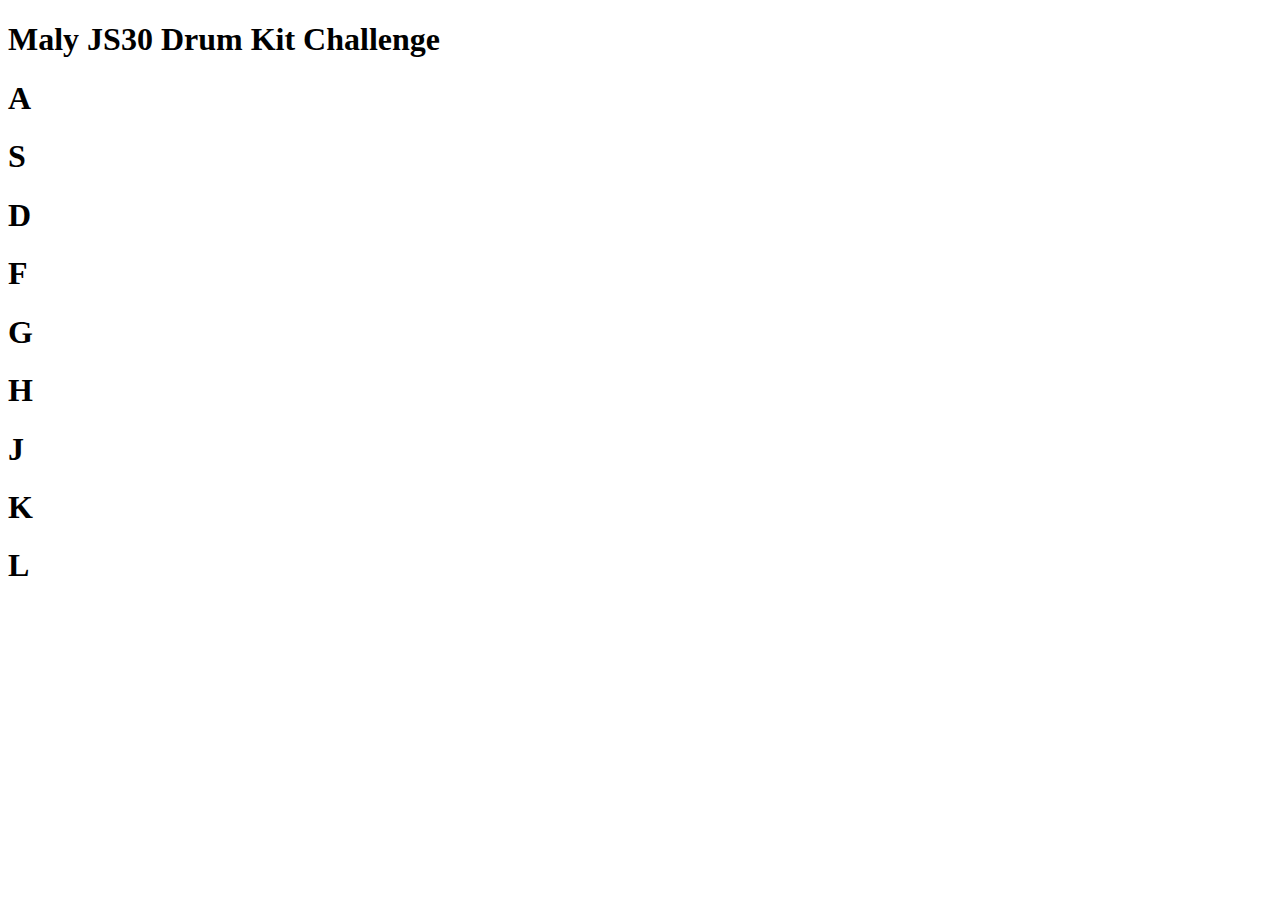
==== JS30-Drum-Kit/index.html @ 4ded6345 "added first project" ====
<!doctype html>
<html lang="en">
    <head>
        <meta charset="utf-8">
        <meta name="viewport" content="width=device-width, initial-scale=1">
        <!-- BootStrap v5.2 CSS -->
        <link href="https://cdn.jsdelivr.net/npm/bootstrap@5.2.0/dist/css/bootstrap.min.css" rel="stylesheet" integrity="sha384-gH2yIJqKdNHPEq0n4Mqa/HGKIhSkIHeL5AyhkYV8i59U5AR6csBvApHHNl/vI1Bx" crossorigin="anonymous">
        <!-- My CSS -->
        <link rel="stylesheet" href="./css/style.css" type="text/css" />
        <title>JavaScript30 DrumKit Challenge</title>
    </head>

    <body>
        <h1>Maly JS30 Drum Kit Challenge</h1>

        <div class="container mt-5">
            <div class="row gap-3 text-center">
                <div class=" col-md-3 border border-4 border-dark">
                    <h1>A</h1>
                </div>
                <div class=" col-md-3 border border-4 border-dark">
                    <h1>S</h1>
                </div>
                <div class=" col-md-3 border border-4 border-dark">
                    <h1>D</h1>
                </div>
            </div>
        </div>

        <div class="container mt-5">
            <div class="row gap-3 text-center">
                <div class=" col-md-3 border border-4 border-dark">
                    <h1>F</h1>
                </div>
                <div class=" col-md-3 border border-4 border-dark">
                    <h1>G</h1>
                </div>
                <div class=" col-md-3 border border-4 border-dark">
                    <h1>H</h1>
                </div>
            </div>
        </div>

        <div class="container mt-5">
            <div class="row gap-3 text-center">
                <div class=" col-md-3 border border-4 border-dark">
                    <h1>J</h1>
                </div>
                <div class=" col-md-3 border border-4 border-dark">
                    <h1>K</h1>
                </div>
                <div class=" col-md-3 border border-4 border-dark">
                    <h1>L</h1>
                </div>
            </div>
        </div>




        <!-- Bootstrap JavaScript -->
        <script src="https://cdn.jsdelivr.net/npm/bootstrap@5.2.0/dist/js/bootstrap.bundle.min.js" integrity="sha384-A3rJD856KowSb7dwlZdYEkO39Gagi7vIsF0jrRAoQmDKKtQBHUuLZ9AsSv4jD4Xa" crossorigin="anonymous"></script>
        <!-- My JavaScript -->
        <script src="./js/script.js"></script>
    </body>
</html>
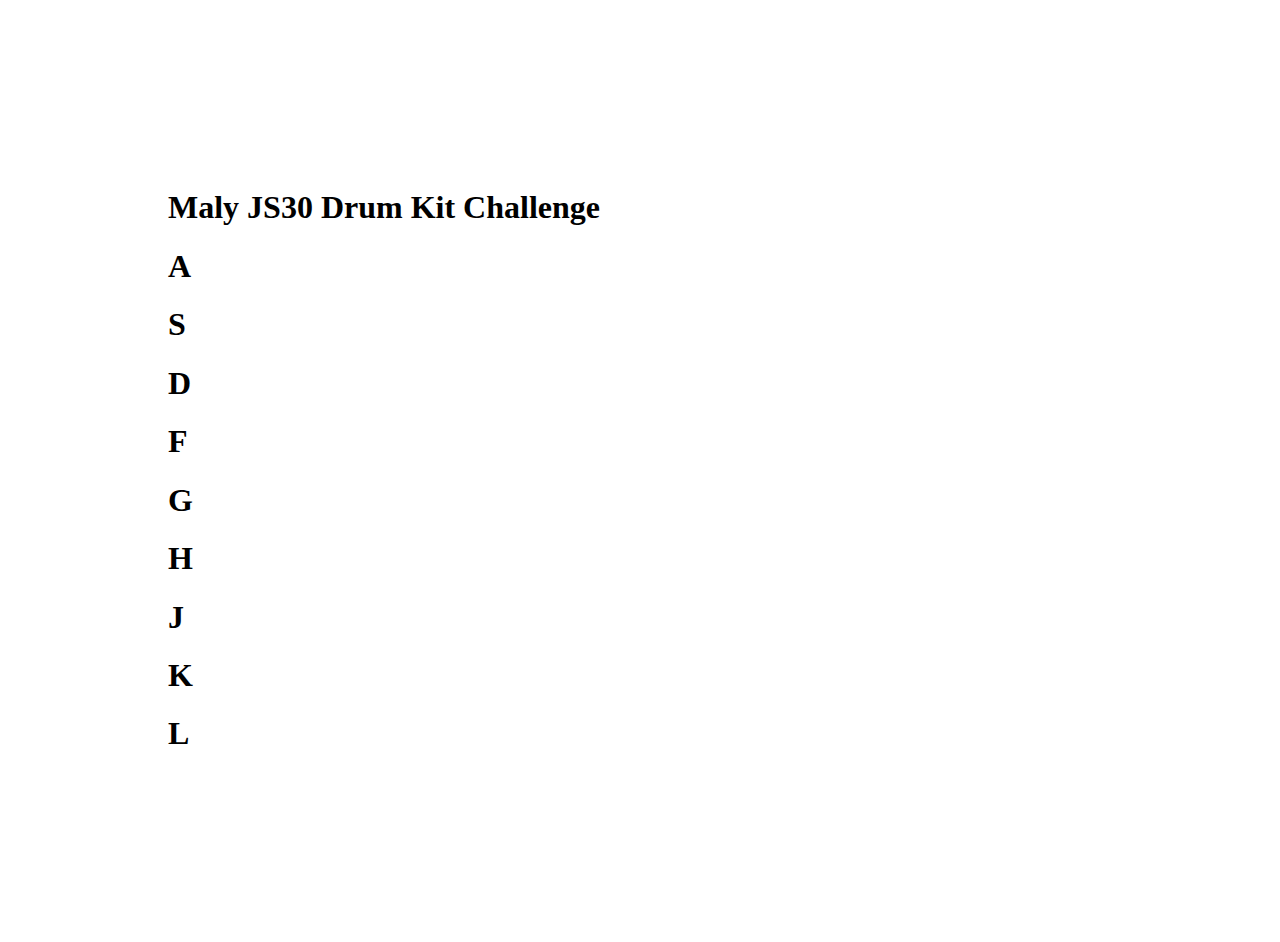
==== commit 689b0afd: "rearranging the drum pads" ====
--- a/JS30-Drum-Kit/index.html
+++ b/JS30-Drum-Kit/index.html
@@ -6,61 +6,60 @@
         <!-- BootStrap v5.2 CSS -->
         <link href="https://cdn.jsdelivr.net/npm/bootstrap@5.2.0/dist/css/bootstrap.min.css" rel="stylesheet" integrity="sha384-gH2yIJqKdNHPEq0n4Mqa/HGKIhSkIHeL5AyhkYV8i59U5AR6csBvApHHNl/vI1Bx" crossorigin="anonymous">
         <!-- My CSS -->
-        <link rel="stylesheet" href="./css/style.css" type="text/css" />
+        <link rel="stylesheet" href="./style.css" type="text/css" />
         <title>JavaScript30 DrumKit Challenge</title>
     </head>
 
-    <body>
-        <h1>Maly JS30 Drum Kit Challenge</h1>
+    <body class="bodyFormat">
+        <div class="text-center">
+            <h1>Maly JS30 Drum Kit Challenge</h1>
+        </div>
 
         <div class="container mt-5">
-            <div class="row gap-3 text-center">
-                <div class=" col-md-3 border border-4 border-dark">
+            <div class="row text-center">
+                <div class=" col-md-4 border border-2 border-dark bg-danger">
                     <h1>A</h1>
                 </div>
-                <div class=" col-md-3 border border-4 border-dark">
+                <div class=" col-md-4 border border-2 border-dark bg-danger">
                     <h1>S</h1>
                 </div>
-                <div class=" col-md-3 border border-4 border-dark">
+                <div class=" col-md-4 border border-2 border-dark bg-danger">
                     <h1>D</h1>
                 </div>
             </div>
         </div>
 
         <div class="container mt-5">
-            <div class="row gap-3 text-center">
-                <div class=" col-md-3 border border-4 border-dark">
+            <div class="row text-center">
+                <div class=" col-md-4 border border-2 border-dark bg-danger">
                     <h1>F</h1>
                 </div>
-                <div class=" col-md-3 border border-4 border-dark">
+                <div class=" col-md-4 border border-2 border-dark bg-danger">
                     <h1>G</h1>
                 </div>
-                <div class=" col-md-3 border border-4 border-dark">
+                <div class=" col-md-4 border border-2 border-dark bg-danger">
                     <h1>H</h1>
                 </div>
             </div>
         </div>
 
         <div class="container mt-5">
-            <div class="row gap-3 text-center">
-                <div class=" col-md-3 border border-4 border-dark">
+            <div class="row text-center">
+                <div class=" col-md-4 border border-2 border-dark bg-danger">
                     <h1>J</h1>
                 </div>
-                <div class=" col-md-3 border border-4 border-dark">
+                <div class=" col-md-4 border border-2 border-dark bg-danger">
                     <h1>K</h1>
                 </div>
-                <div class=" col-md-3 border border-4 border-dark">
+                <div class=" col-md-4 border border-2 border-dark bg-danger">
                     <h1>L</h1>
                 </div>
             </div>
         </div>
 
-
-
-
         <!-- Bootstrap JavaScript -->
         <script src="https://cdn.jsdelivr.net/npm/bootstrap@5.2.0/dist/js/bootstrap.bundle.min.js" integrity="sha384-A3rJD856KowSb7dwlZdYEkO39Gagi7vIsF0jrRAoQmDKKtQBHUuLZ9AsSv4jD4Xa" crossorigin="anonymous"></script>
         <!-- My JavaScript -->
-        <script src="./js/script.js"></script>
+        <script src="./script.js"></script>
     </body>
 </html>--- a/JS30-Drum-Kit/style.css
+++ b/JS30-Drum-Kit/style.css
@@ -0,0 +1,3 @@
+.bodyFormat {
+    padding: 10rem;
+}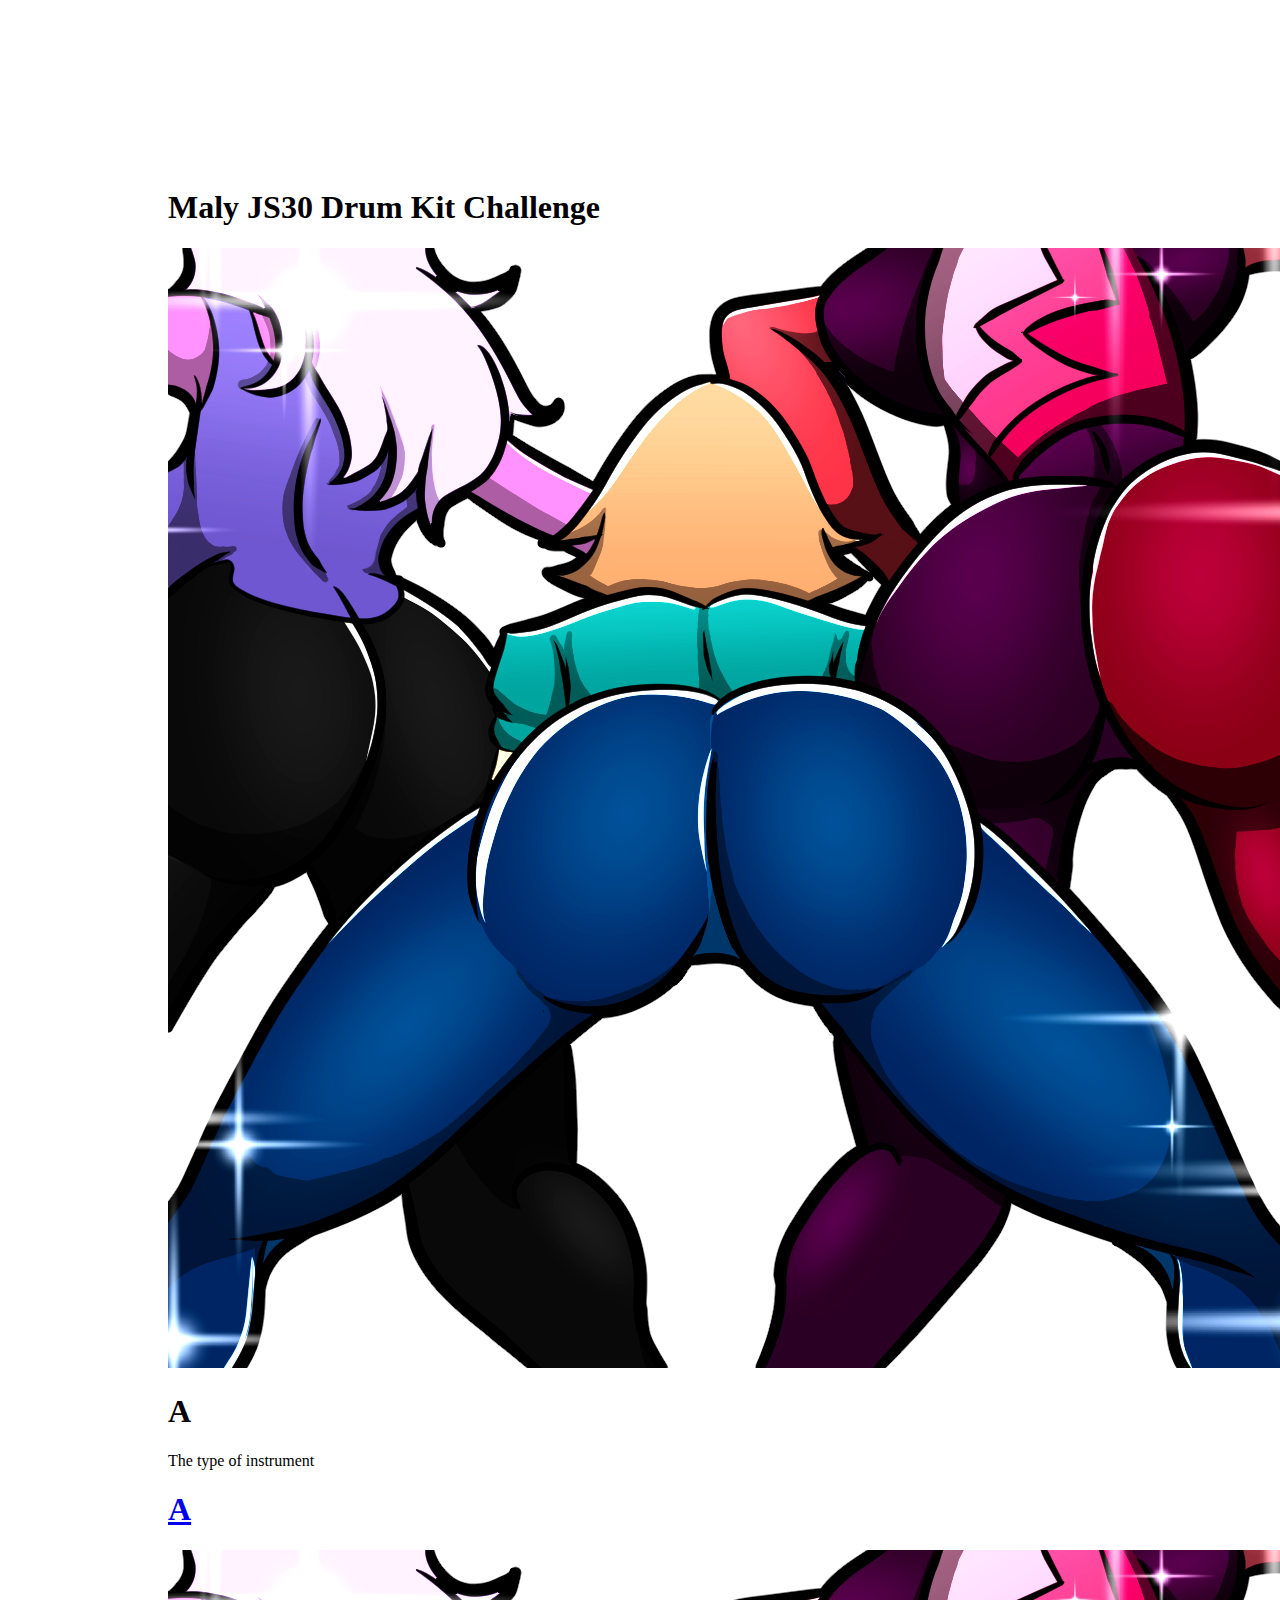
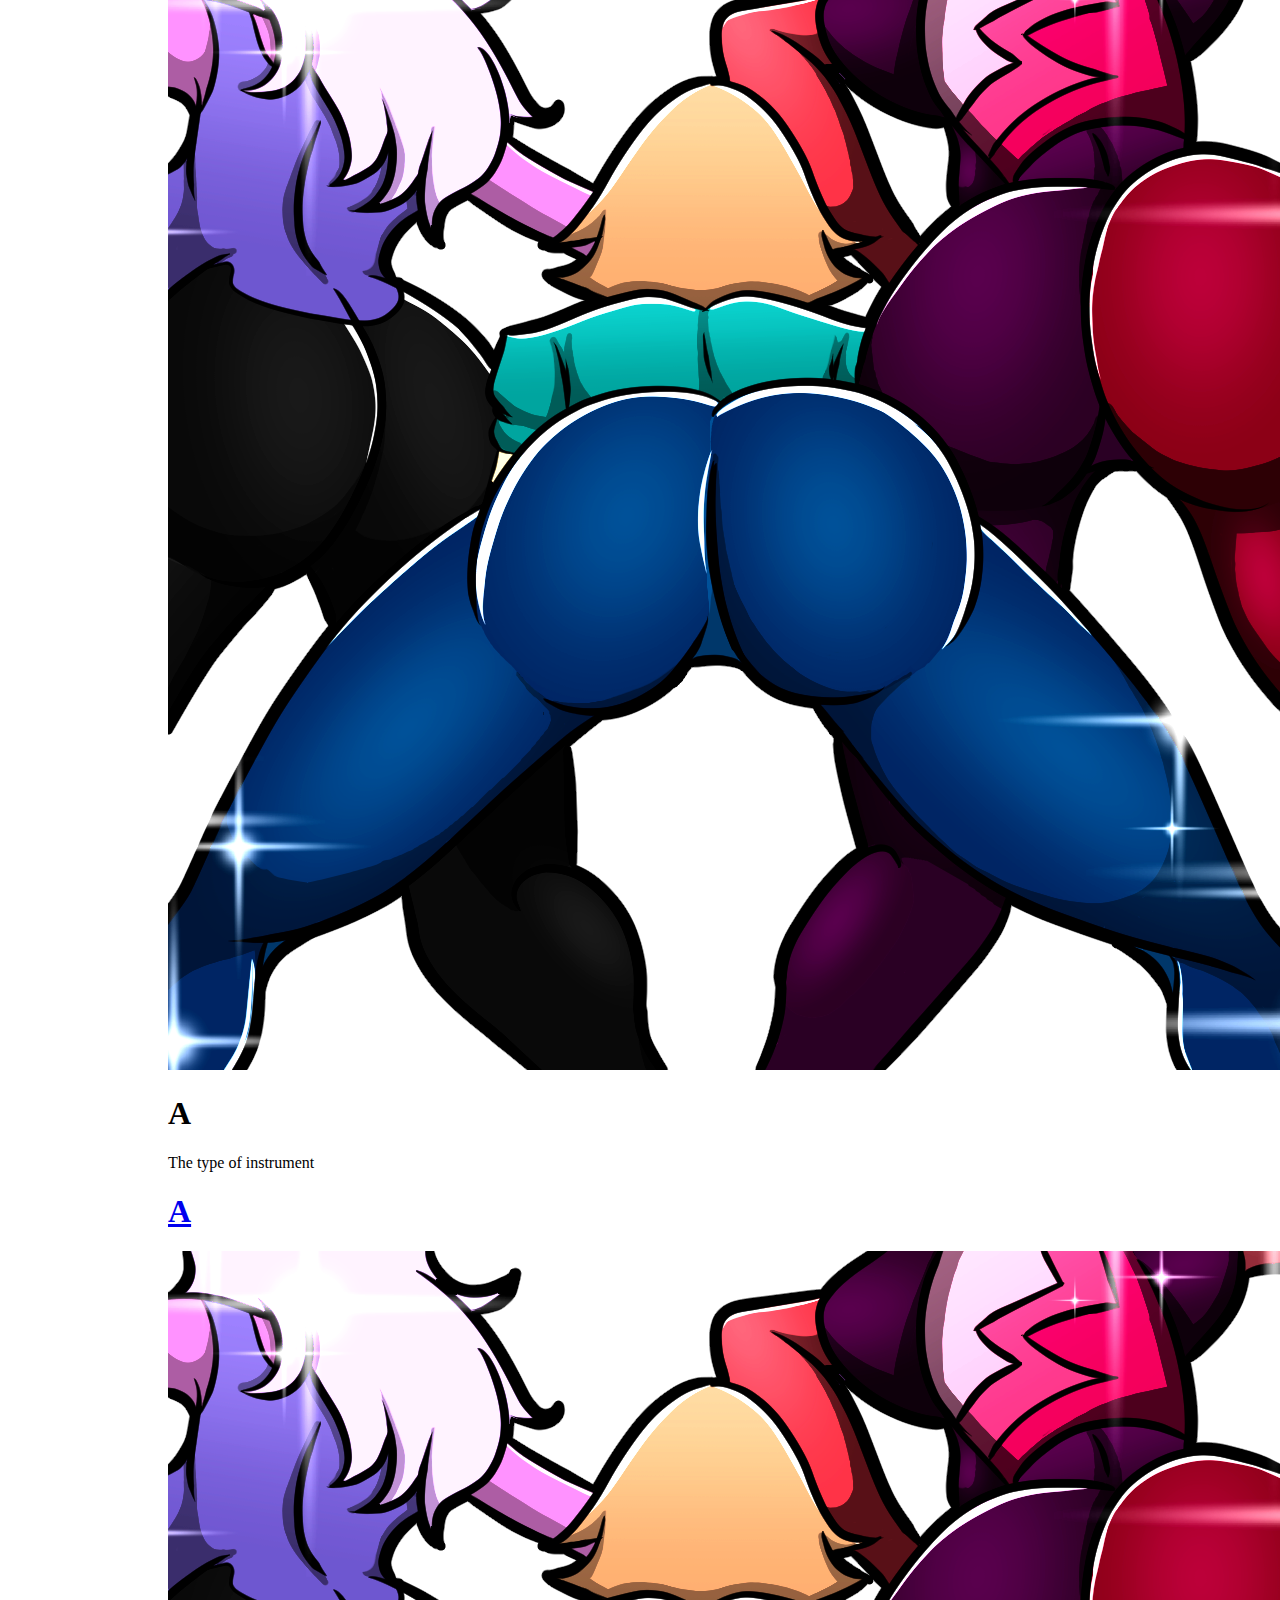
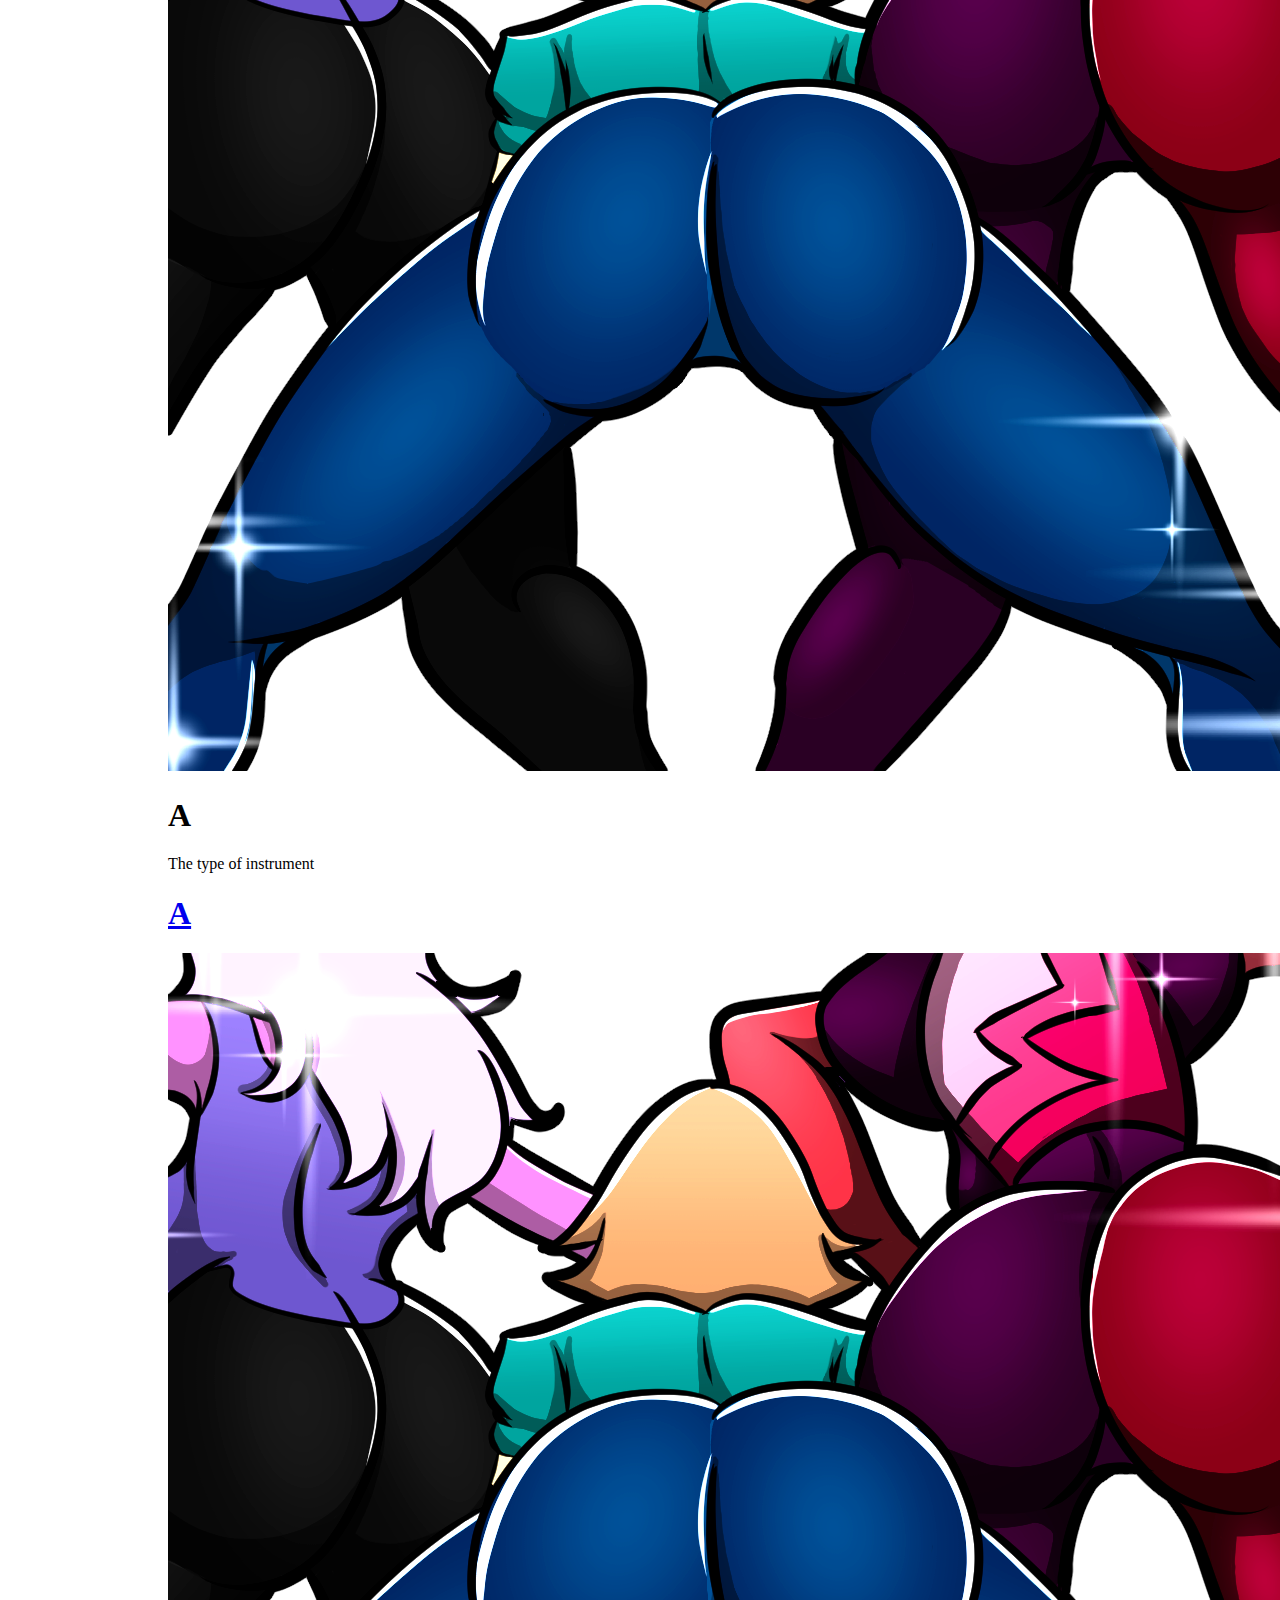
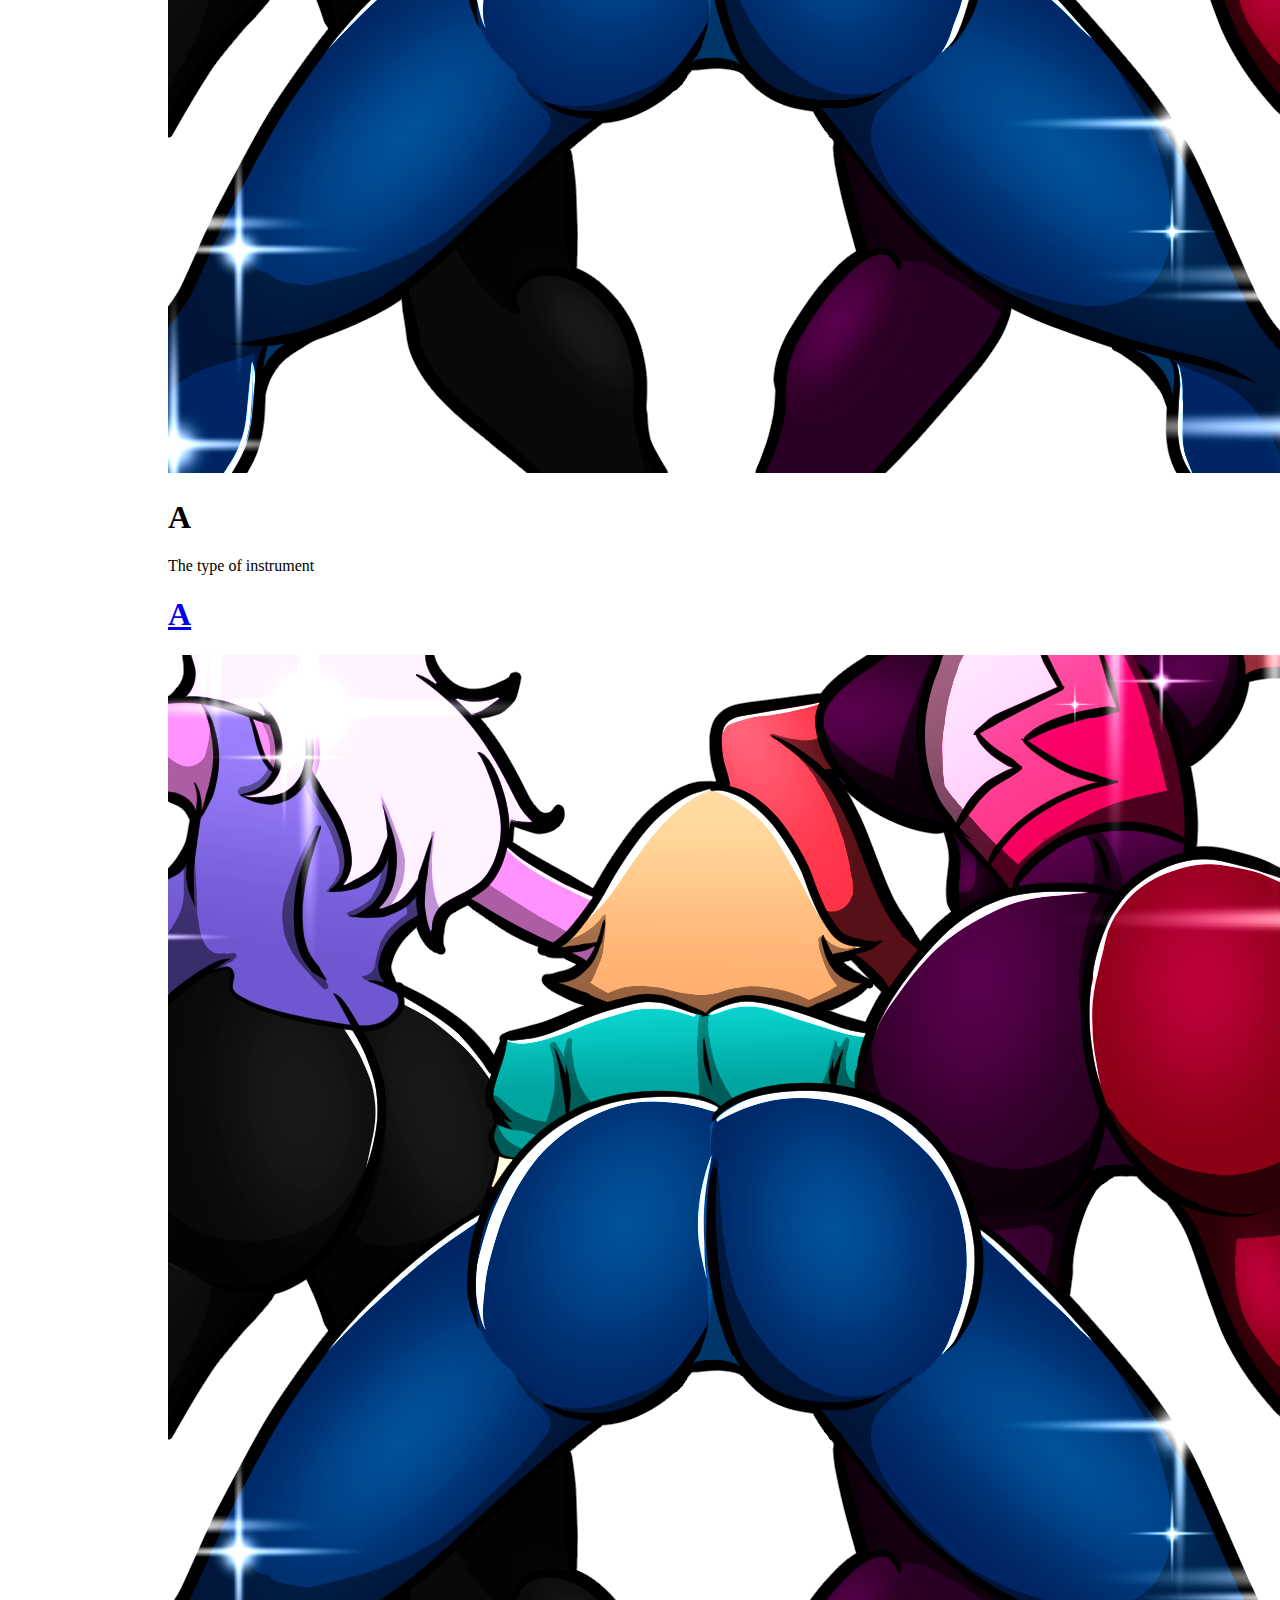
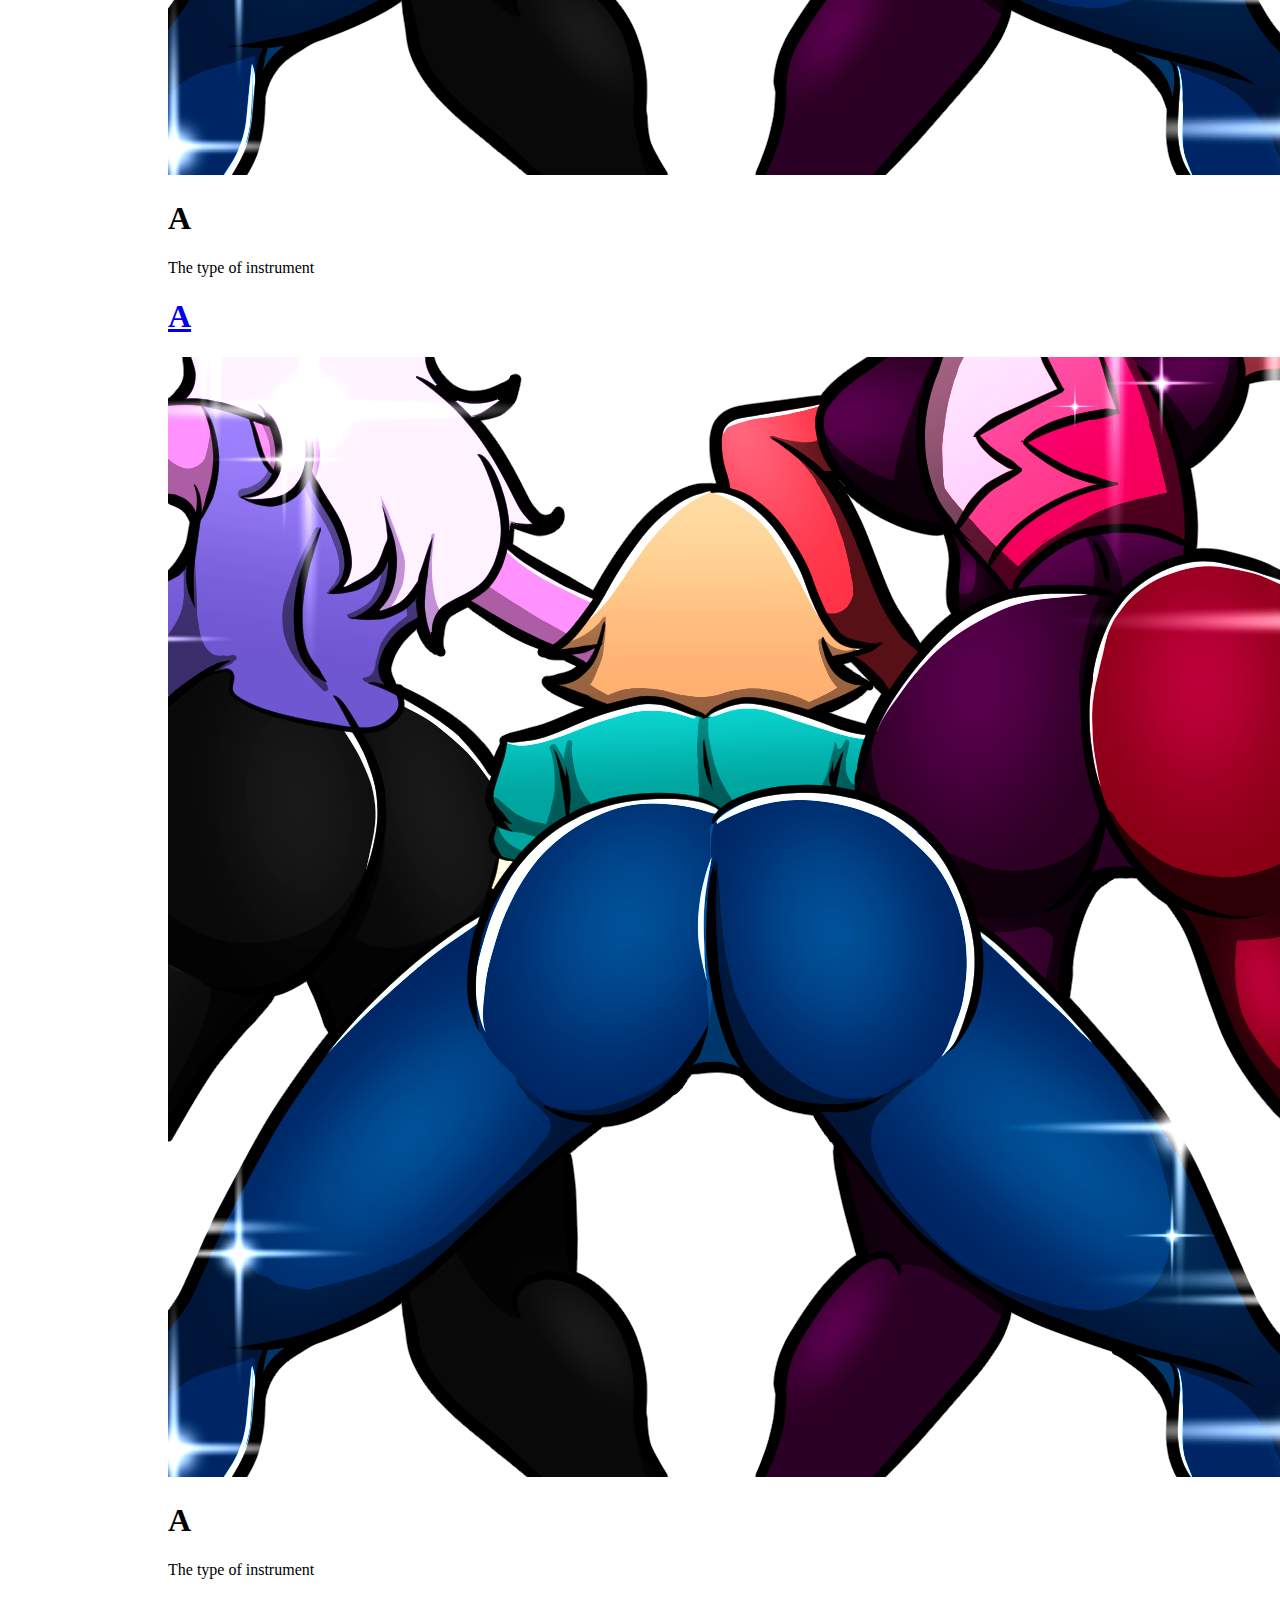
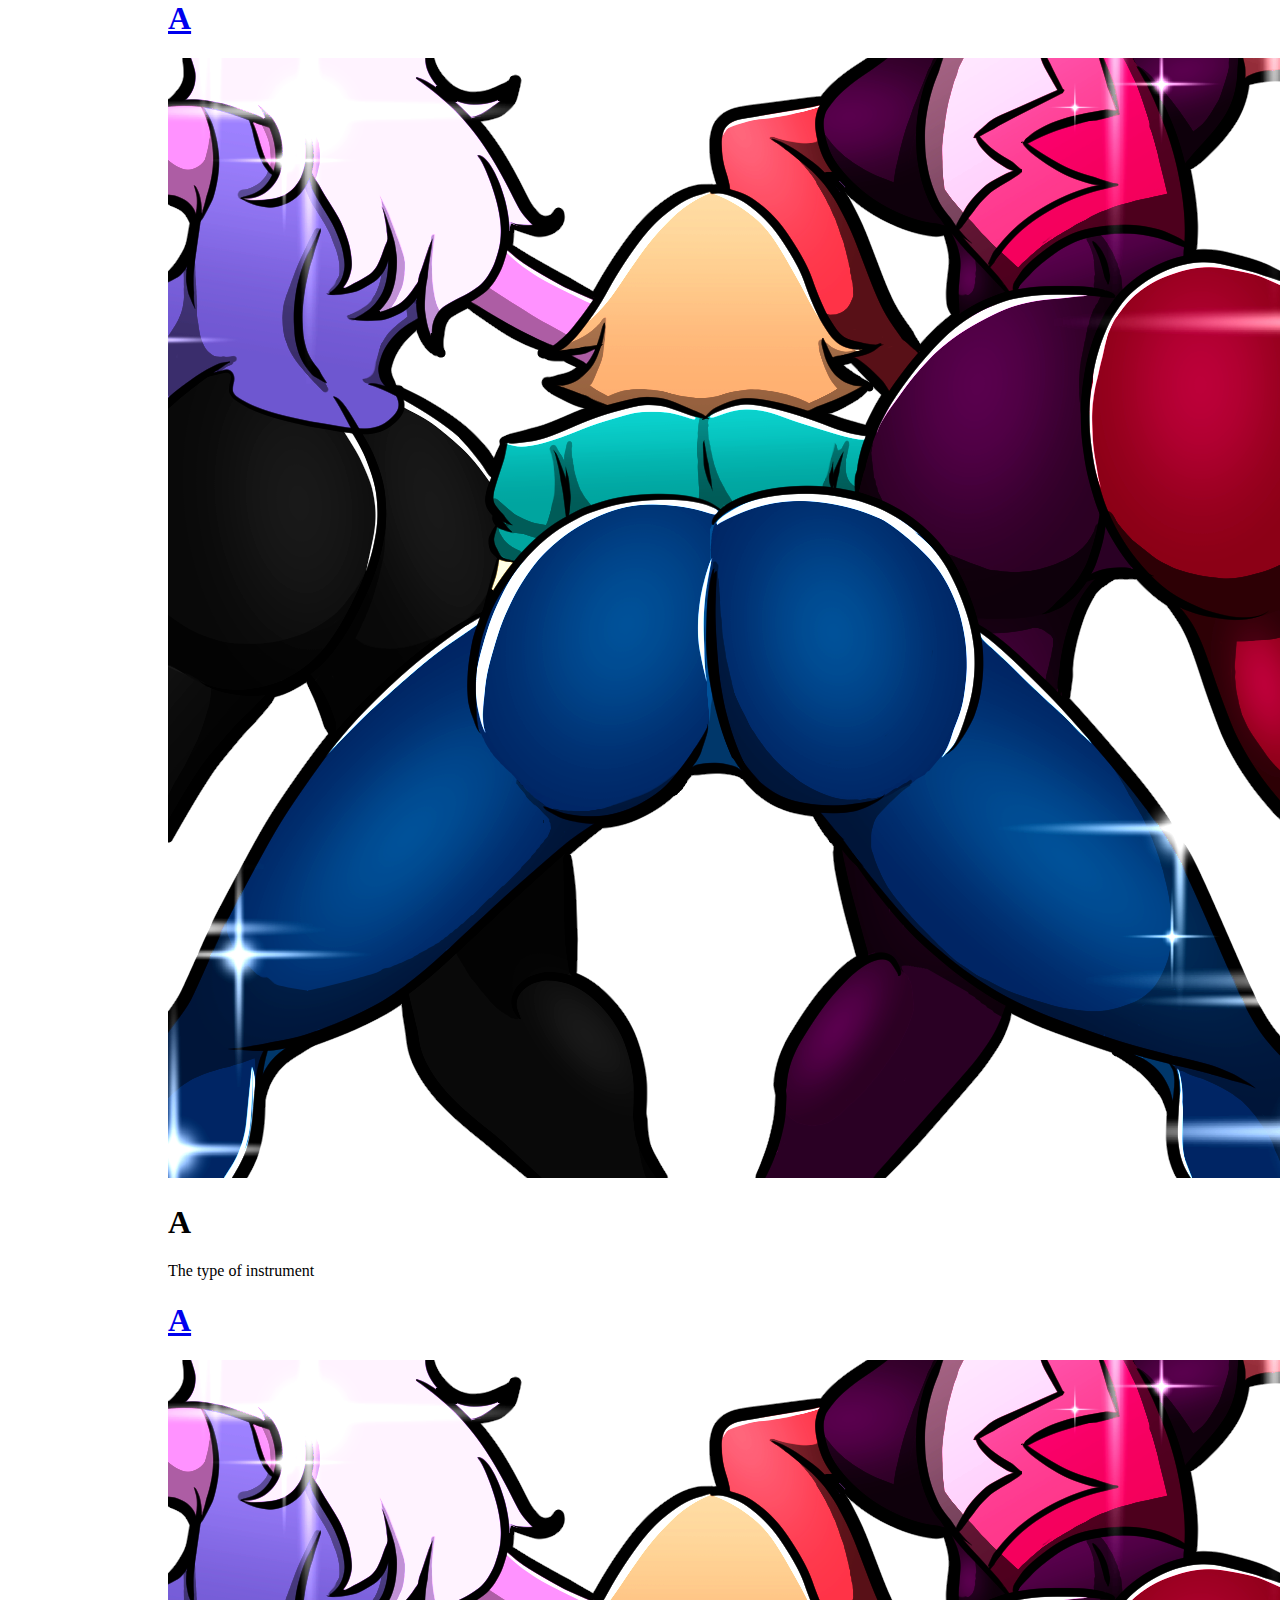
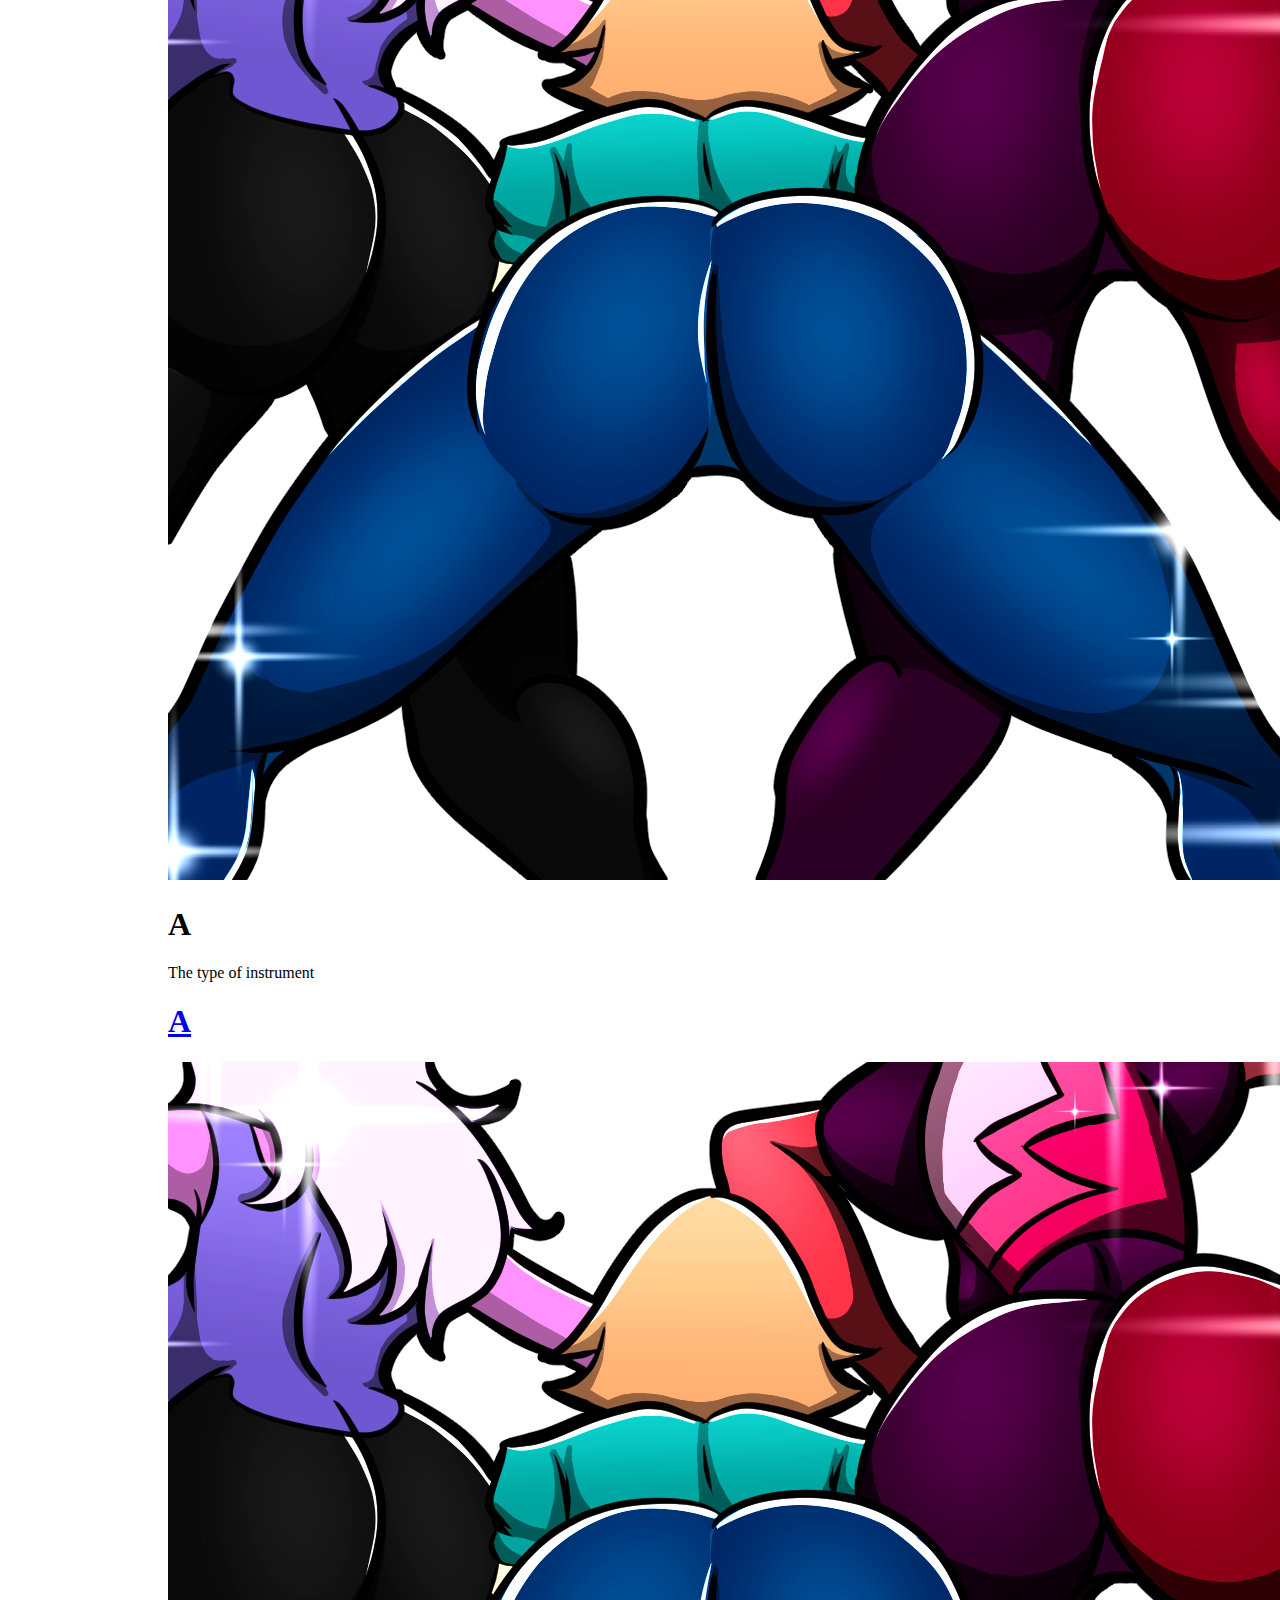
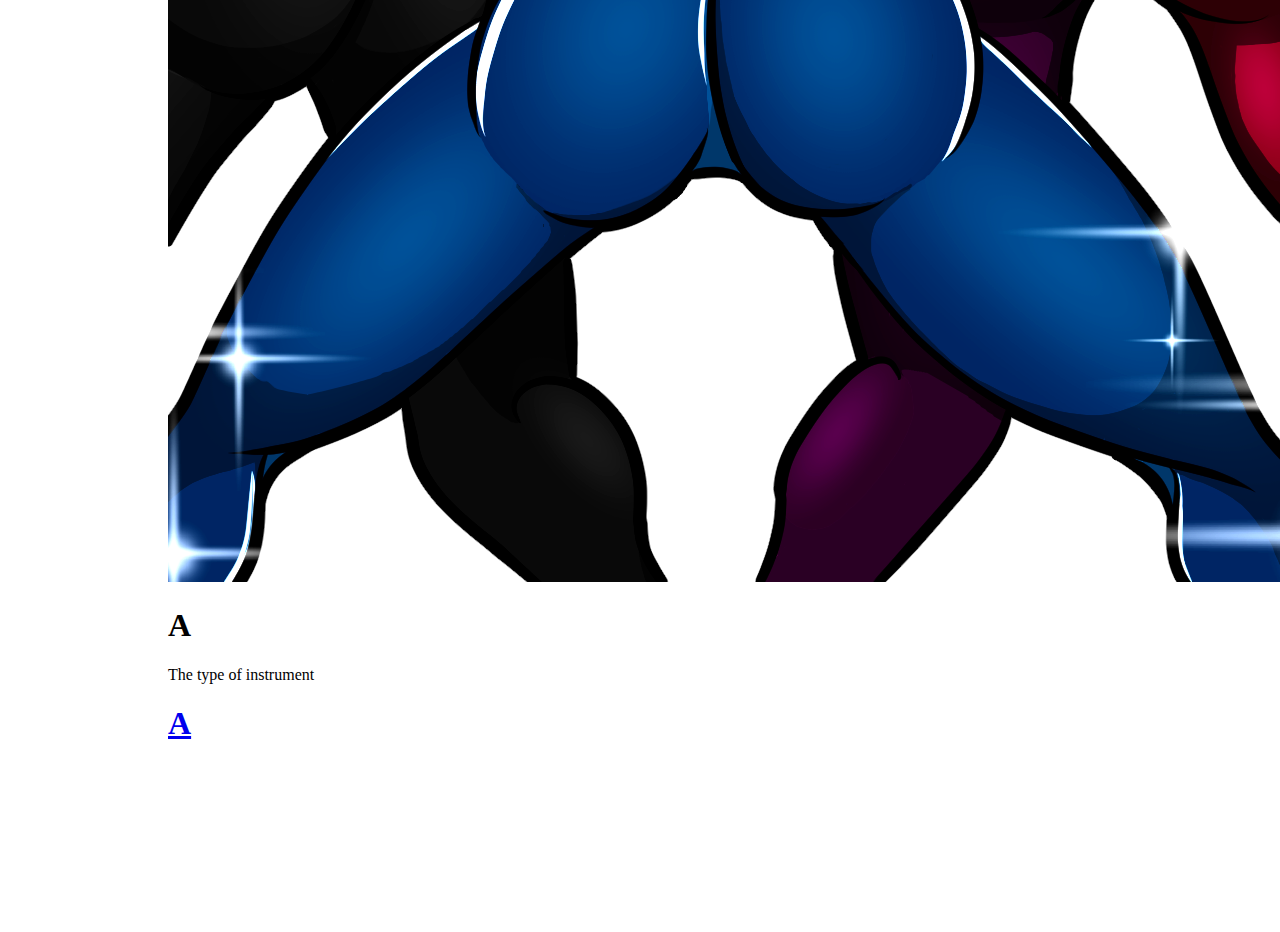
==== commit b8e28f4f: "added drum cards" ====
--- a/JS30-Drum-Kit/index.html
+++ b/JS30-Drum-Kit/index.html
@@ -6,7 +6,7 @@
         <!-- BootStrap v5.2 CSS -->
         <link href="https://cdn.jsdelivr.net/npm/bootstrap@5.2.0/dist/css/bootstrap.min.css" rel="stylesheet" integrity="sha384-gH2yIJqKdNHPEq0n4Mqa/HGKIhSkIHeL5AyhkYV8i59U5AR6csBvApHHNl/vI1Bx" crossorigin="anonymous">
         <!-- My CSS -->
-        <link rel="stylesheet" href="./style.css" type="text/css" />
+        <link rel="stylesheet" href="./style/style.css" type="text/css" />
         <title>JavaScript30 DrumKit Challenge</title>
     </head>
 
@@ -14,52 +14,105 @@
         <div class="text-center">
             <h1>Maly JS30 Drum Kit Challenge</h1>
         </div>
-
-        <div class="container mt-5">
-            <div class="row text-center">
-                <div class=" col-md-4 border border-2 border-dark bg-danger">
-                    <h1>A</h1>
+    <section class="d-flex gap-5">
+            <div class="card text-center mt-5 border border-dark border-5" style="width: 18rem;">
+                <img src="./images/stevenuniverse.png" class="card-img-top" alt="Steven Universe Booty"></img>
+                    <div class="card-body bg-secondary">
+                        <h1 class="card-title">A</h1>
+                            <p class="card-text">The type of instrument</p>
+                                <a href="#" class="btn btn-primary">
+                                    <h1>A</h1>
+                                </a>
+                    </div>
+            </div>
+            <div class="card text-center mt-5 border border-dark border-5" style="width: 18rem;">
+                <img src="./images/stevenuniverse.png" class="card-img-top" alt="Steven Universe Booty"></img>
+                <div class="card-body bg-secondary">
+                        <h1 class="card-title">A</h1>
+                            <p class="card-text">The type of instrument</p>
+                                <a href="#" class="btn btn-primary">
+                                    <h1>A</h1>
+                                </a>
+                    </div>
+            </div>
+            <div class="card text-center mt-5 border border-dark border-5" style="width: 18rem;">
+                <img src="./images/stevenuniverse.png" class="card-img-top" alt="Steven Universe Booty"></img>
+                <div class="card-body bg-secondary">
+                        <h1 class="card-title">A</h1>
+                            <p class="card-text">The type of instrument</p>
+                                <a href="#" class="btn btn-primary">
+                                    <h1>A</h1>
+                                </a>
+                    </div>
+            </div>
+    </section>
+    <section class="d-flex gap-5">
+        <div class="card text-center mt-5 border border-dark border-5" style="width: 18rem;">
+            <img src="./images/stevenuniverse.png" class="card-img-top" alt="Steven Universe Booty"></img>
+                <div class="card-body bg-secondary">
+                    <h1 class="card-title">A</h1>
+                        <p class="card-text">The type of instrument</p>
+                            <a href="#" class="btn btn-primary">
+                                <h1>A</h1>
+                            </a>
                 </div>
-                <div class=" col-md-4 border border-2 border-dark bg-danger">
-                    <h1>S</h1>
+        </div>
+        <div class="card text-center mt-5 border border-dark border-5" style="width: 18rem;">
+            <img src="./images/stevenuniverse.png" class="card-img-top" alt="Steven Universe Booty"></img>
+            <div class="card-body bg-secondary">
+                    <h1 class="card-title">A</h1>
+                        <p class="card-text">The type of instrument</p>
+                            <a href="#" class="btn btn-primary">
+                                <h1>A</h1>
+                            </a>
                 </div>
-                <div class=" col-md-4 border border-2 border-dark bg-danger">
-                    <h1>D</h1>
+        </div>
+        <div class="card text-center mt-5 border border-dark border-5" style="width: 18rem;">
+            <img src="./images/stevenuniverse.png" class="card-img-top" alt="Steven Universe Booty"></img>
+            <div class="card-body bg-secondary">
+                    <h1 class="card-title">A</h1>
+                        <p class="card-text">The type of instrument</p>
+                            <a href="#" class="btn btn-primary">
+                                <h1>A</h1>
+                            </a>
                 </div>
+        </div>
+</section>
+<section class="d-flex gap-5">
+    <div class="card text-center mt-5 border border-dark border-5" style="width: 18rem;">
+        <img src="./images/stevenuniverse.png" class="card-img-top" alt="Steven Universe Booty"></img>
+            <div class="card-body bg-secondary">
+                <h1 class="card-title">A</h1>
+                    <p class="card-text">The type of instrument</p>
+                        <a href="#" class="btn btn-primary">
+                            <h1>A</h1>
+                        </a>
             </div>
-        </div>
-
-        <div class="container mt-5">
-            <div class="row text-center">
-                <div class=" col-md-4 border border-2 border-dark bg-danger">
-                    <h1>F</h1>
-                </div>
-                <div class=" col-md-4 border border-2 border-dark bg-danger">
-                    <h1>G</h1>
-                </div>
-                <div class=" col-md-4 border border-2 border-dark bg-danger">
-                    <h1>H</h1>
-                </div>
+    </div>
+    <div class="card text-center mt-5 border border-dark border-5" style="width: 18rem;">
+        <img src="./images/stevenuniverse.png" class="card-img-top" alt="Steven Universe Booty"></img>
+        <div class="card-body bg-secondary">
+                <h1 class="card-title">A</h1>
+                    <p class="card-text">The type of instrument</p>
+                        <a href="#" class="btn btn-primary">
+                            <h1>A</h1>
+                        </a>
             </div>
-        </div>
-
-        <div class="container mt-5">
-            <div class="row text-center">
-                <div class=" col-md-4 border border-2 border-dark bg-danger">
-                    <h1>J</h1>
-                </div>
-                <div class=" col-md-4 border border-2 border-dark bg-danger">
-                    <h1>K</h1>
-                </div>
-                <div class=" col-md-4 border border-2 border-dark bg-danger">
-                    <h1>L</h1>
-                </div>
+    </div>
+    <div class="card text-center mt-5 border border-dark border-5" style="width: 18rem;">
+        <img src="./images/stevenuniverse.png" class="card-img-top" alt="Steven Universe Booty"></img>
+        <div class="card-body bg-secondary">
+                <h1 class="card-title">A</h1>
+                    <p class="card-text">The type of instrument</p>
+                        <a href="#" class="btn btn-primary">
+                            <h1>A</h1>
+                        </a>
             </div>
-        </div>
-
+    </div>
+</section>
         <!-- Bootstrap JavaScript -->
         <script src="https://cdn.jsdelivr.net/npm/bootstrap@5.2.0/dist/js/bootstrap.bundle.min.js" integrity="sha384-A3rJD856KowSb7dwlZdYEkO39Gagi7vIsF0jrRAoQmDKKtQBHUuLZ9AsSv4jD4Xa" crossorigin="anonymous"></script>
         <!-- My JavaScript -->
-        <script src="./script.js"></script>
+        <script src="./script/script.js"></script>
     </body>
 </html>--- a/JS30-Drum-Kit/style/style.css
+++ b/JS30-Drum-Kit/style/style.css
@@ -0,0 +1,3 @@
+.bodyFormat {
+    padding: 10rem;
+}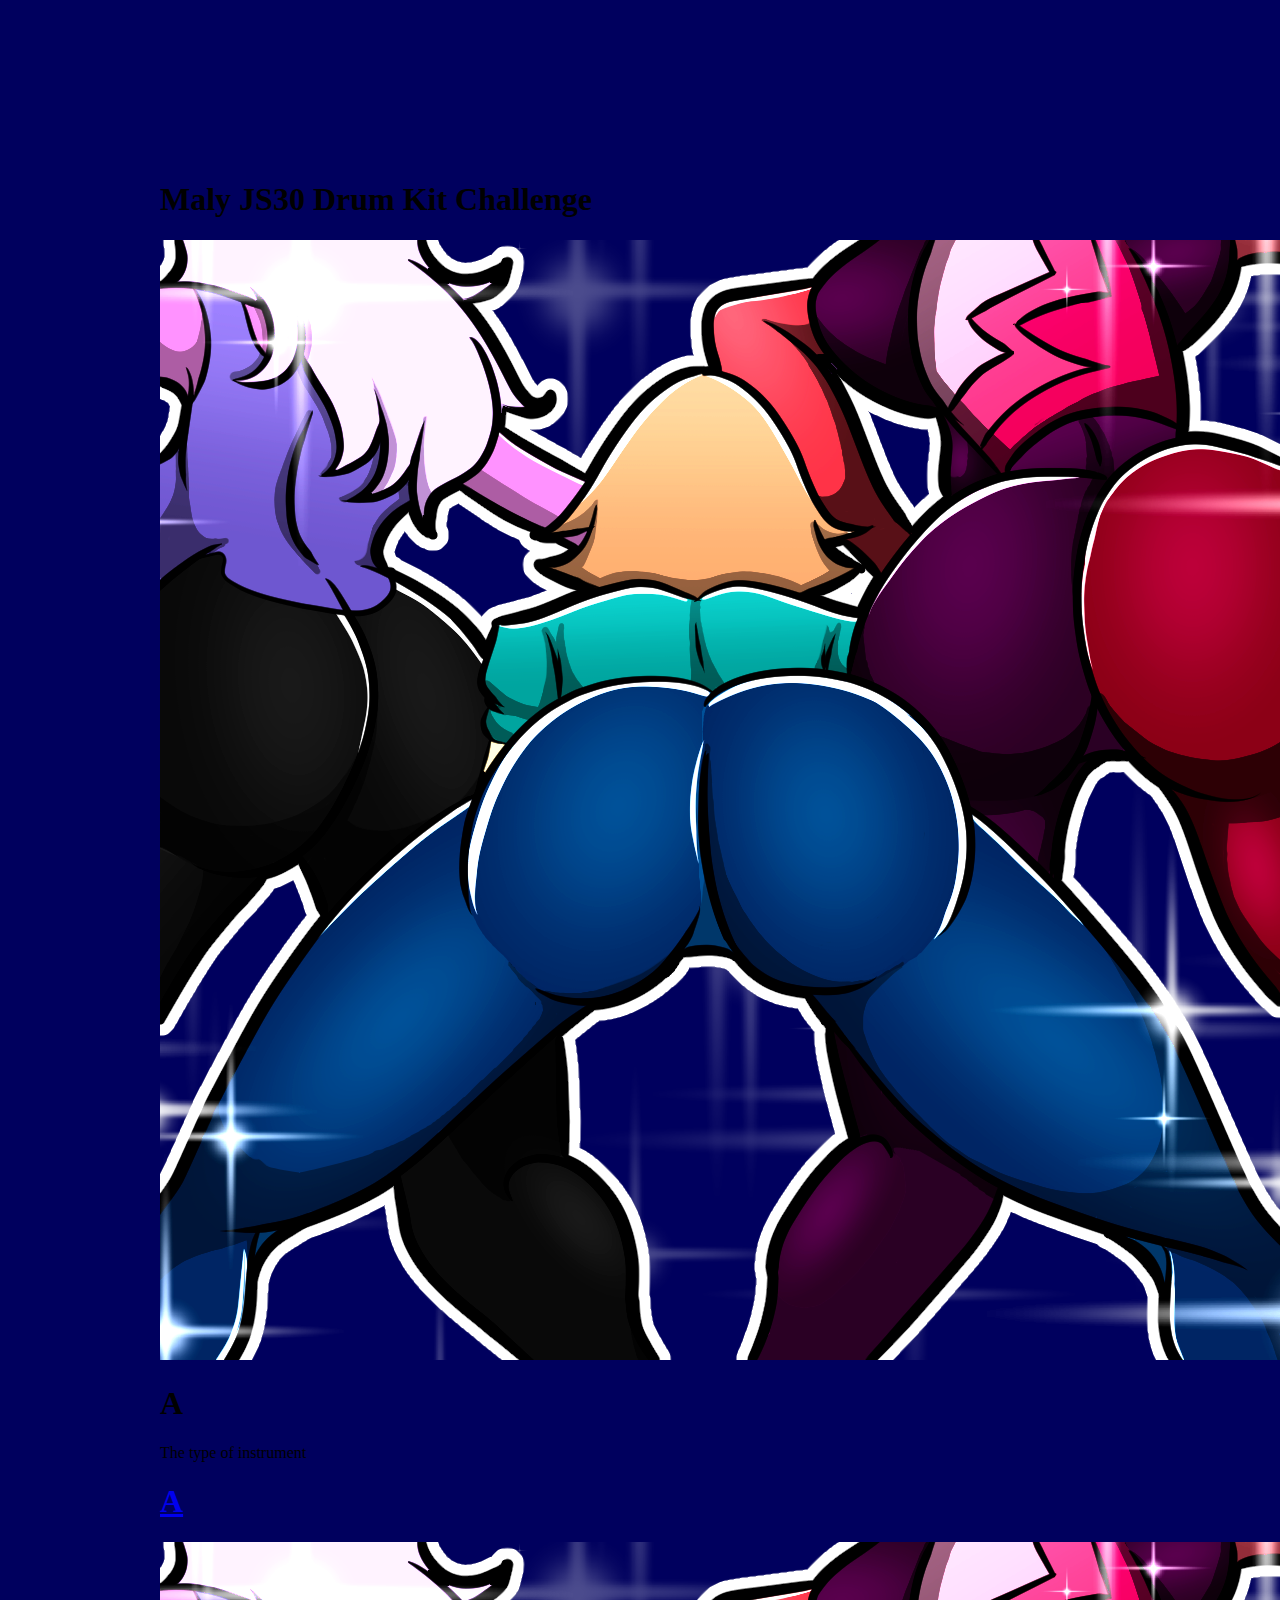
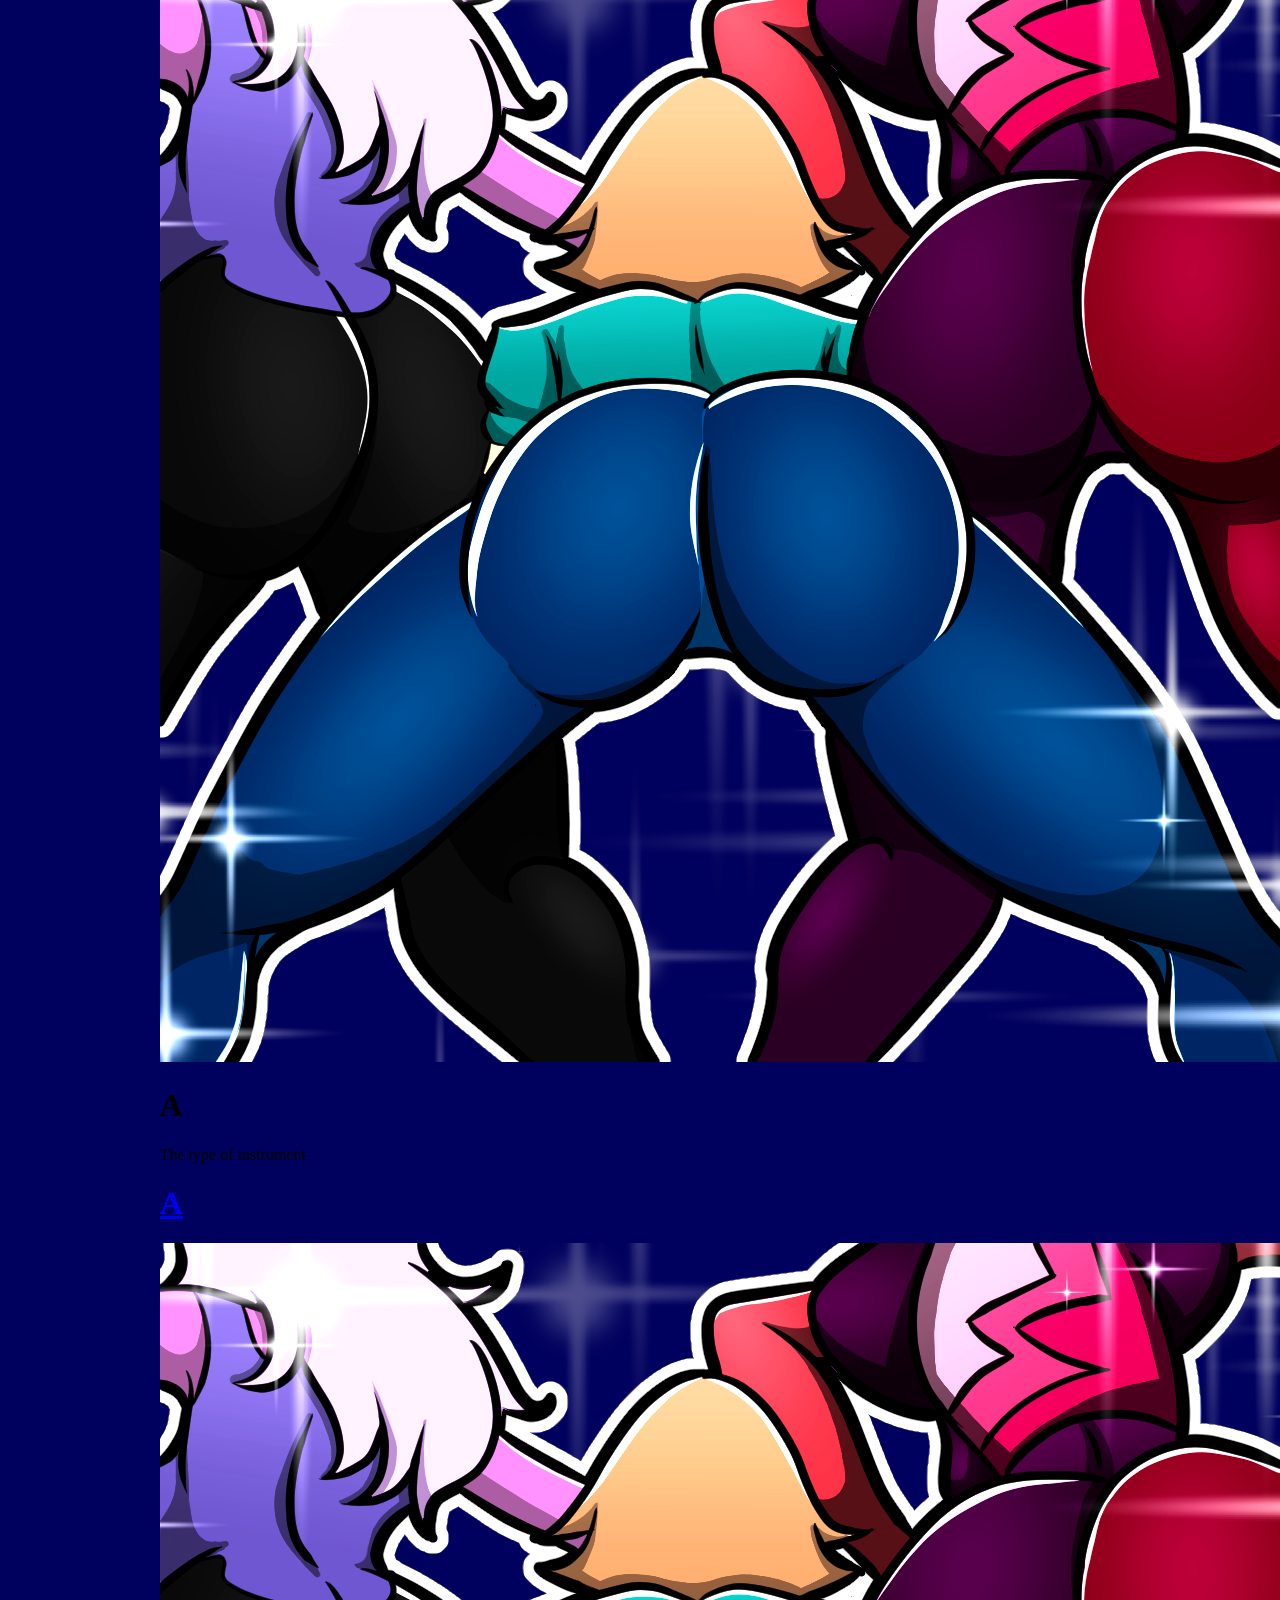
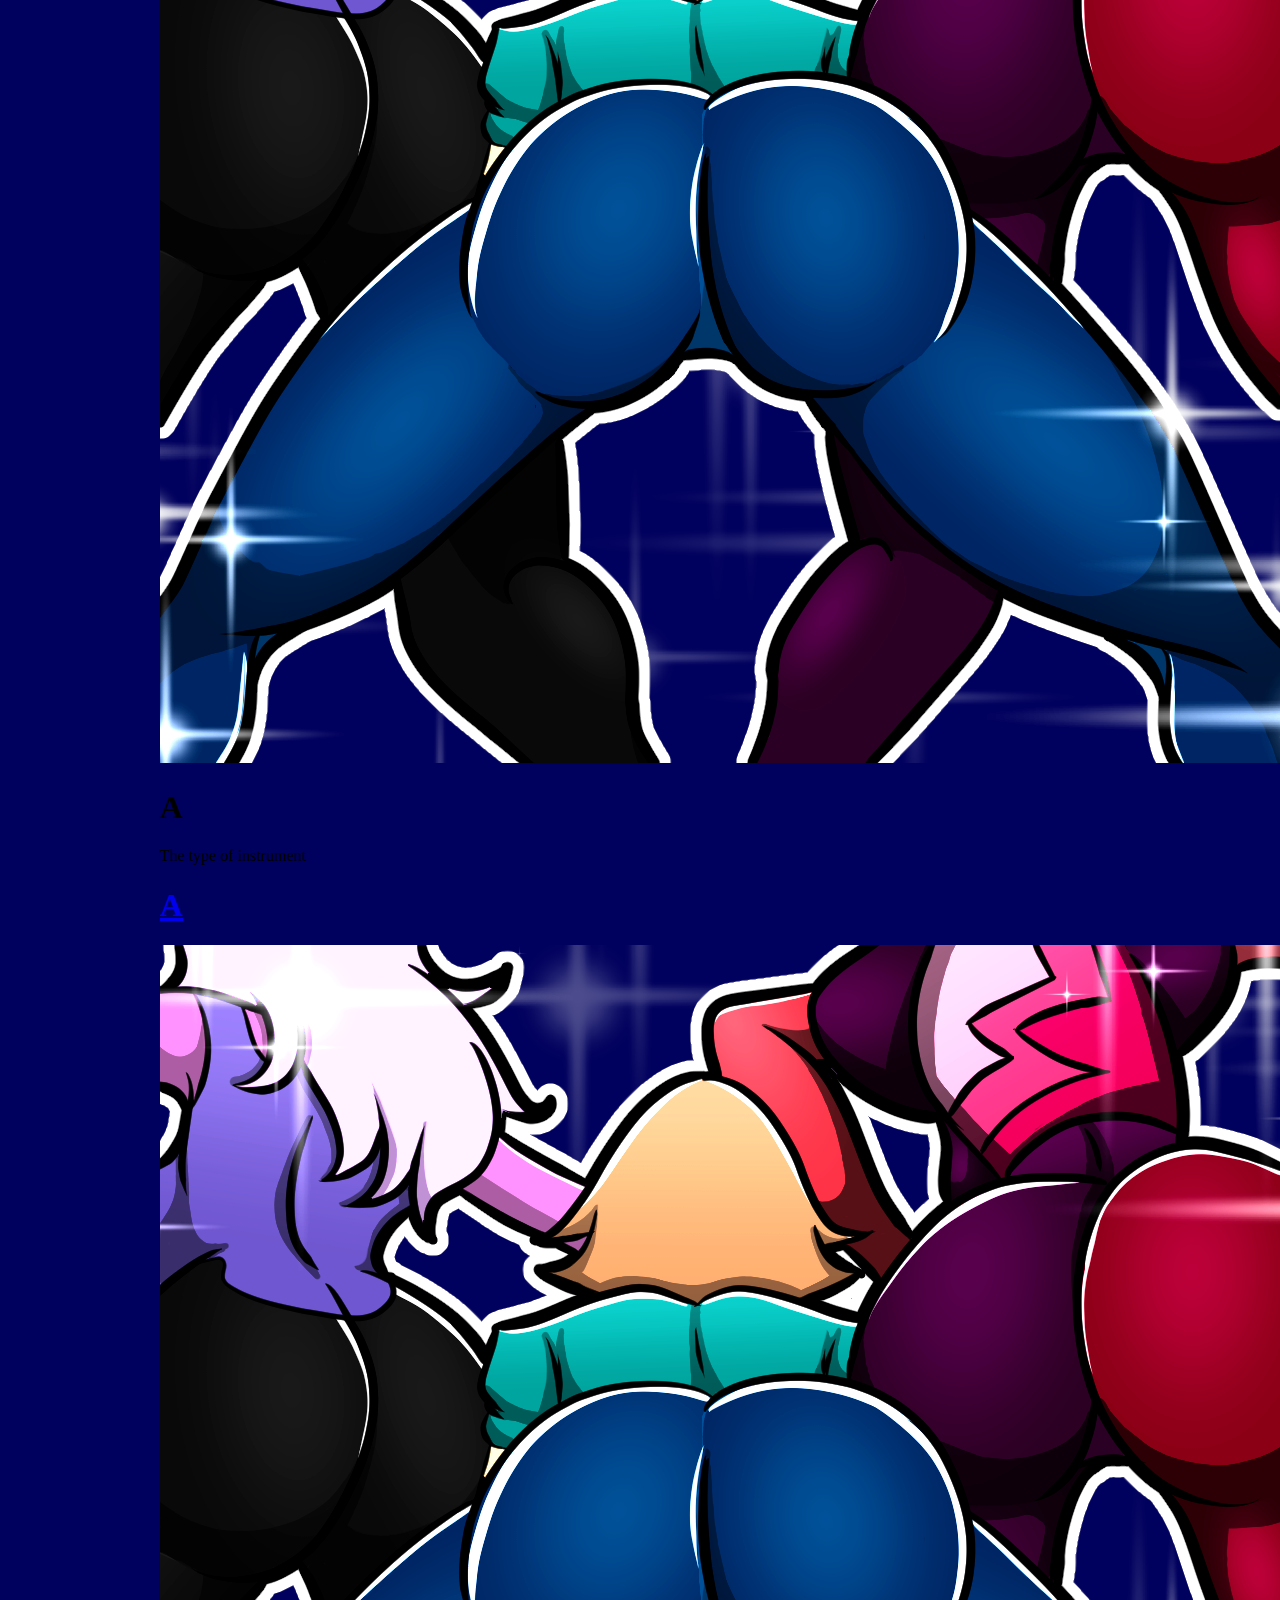
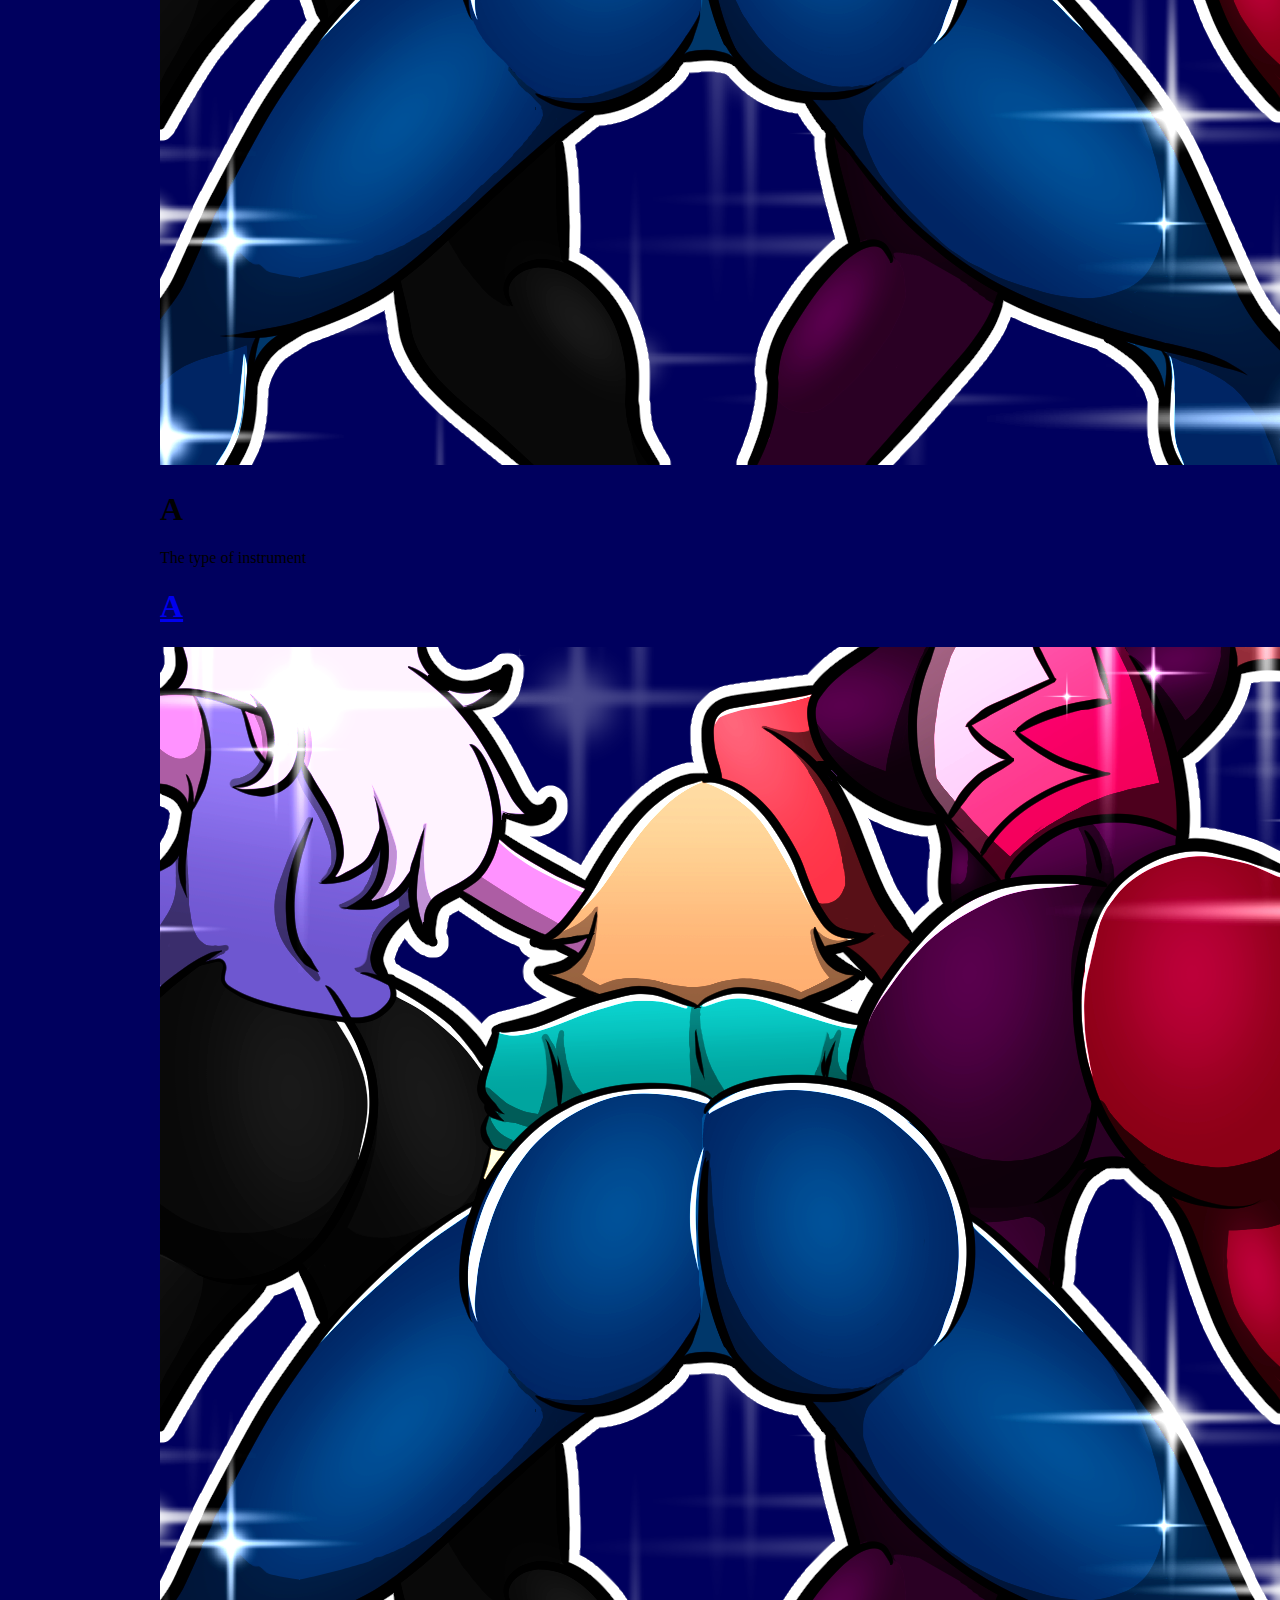
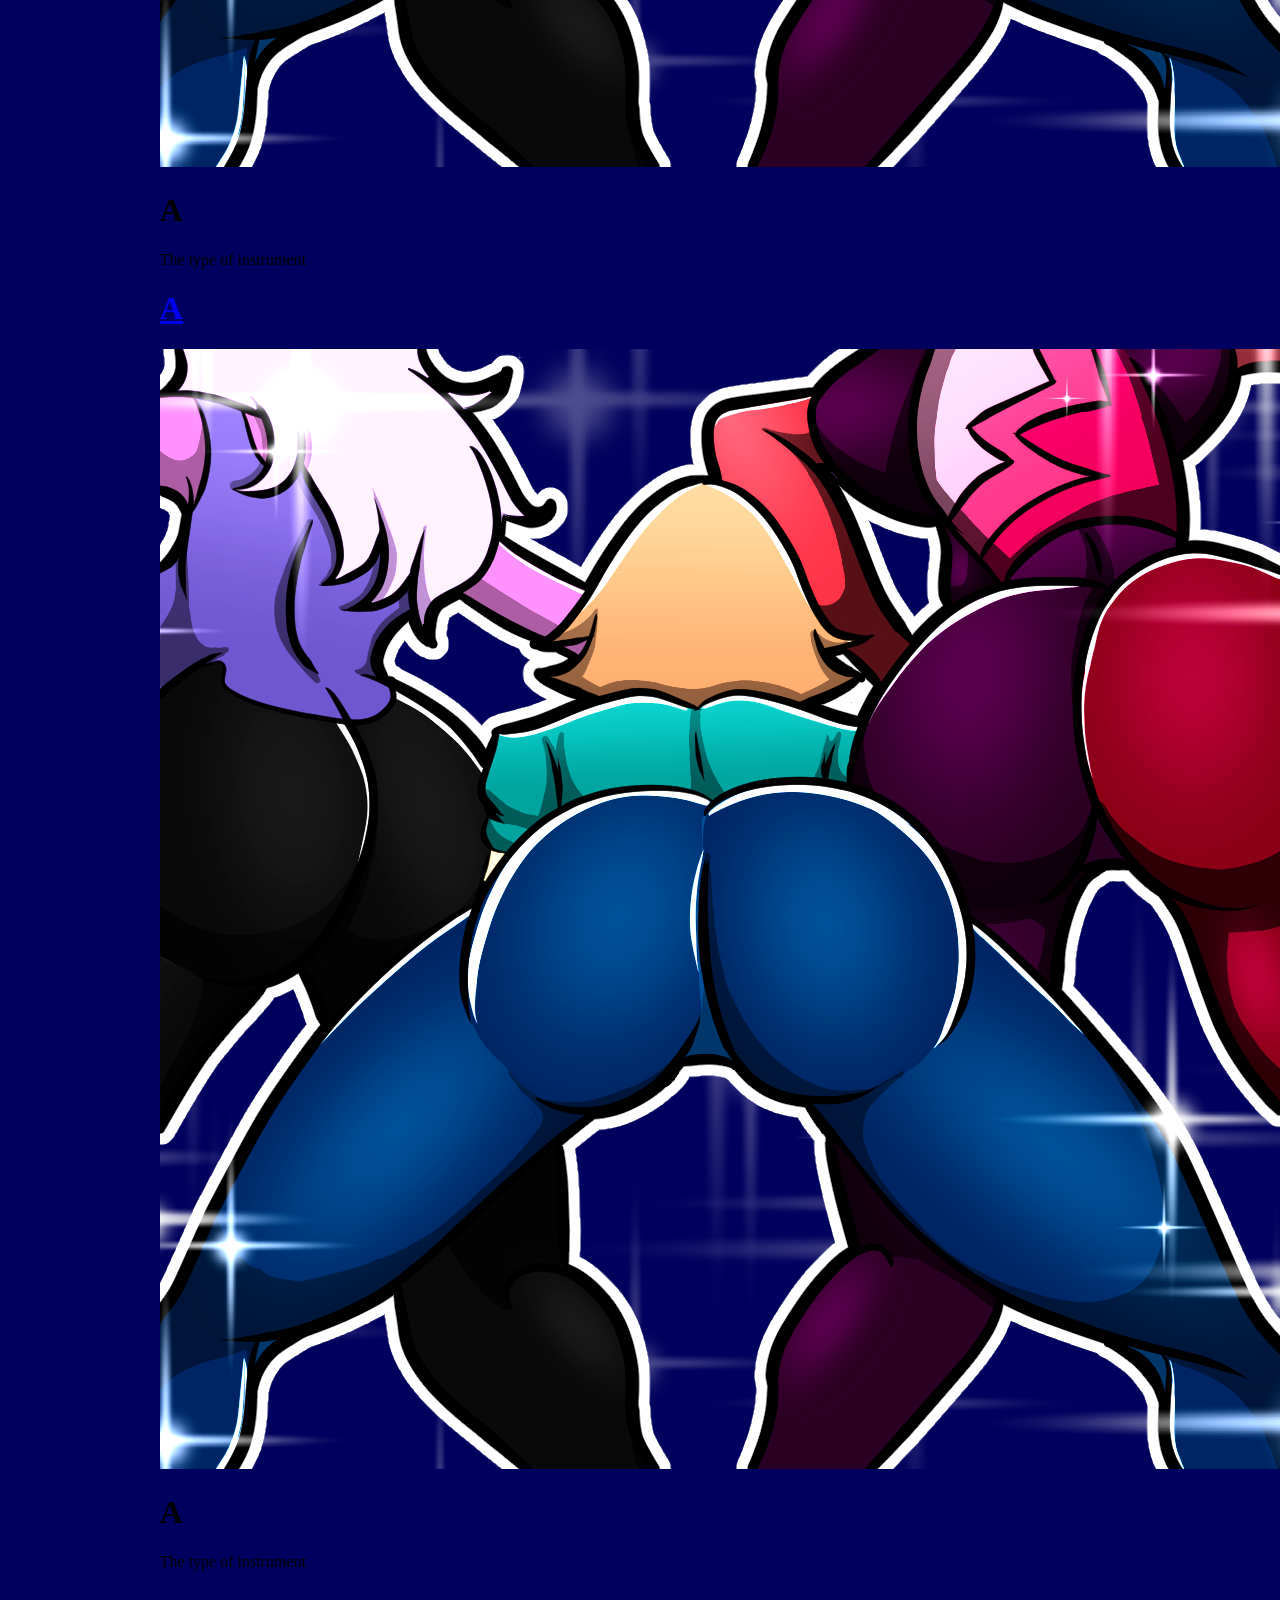
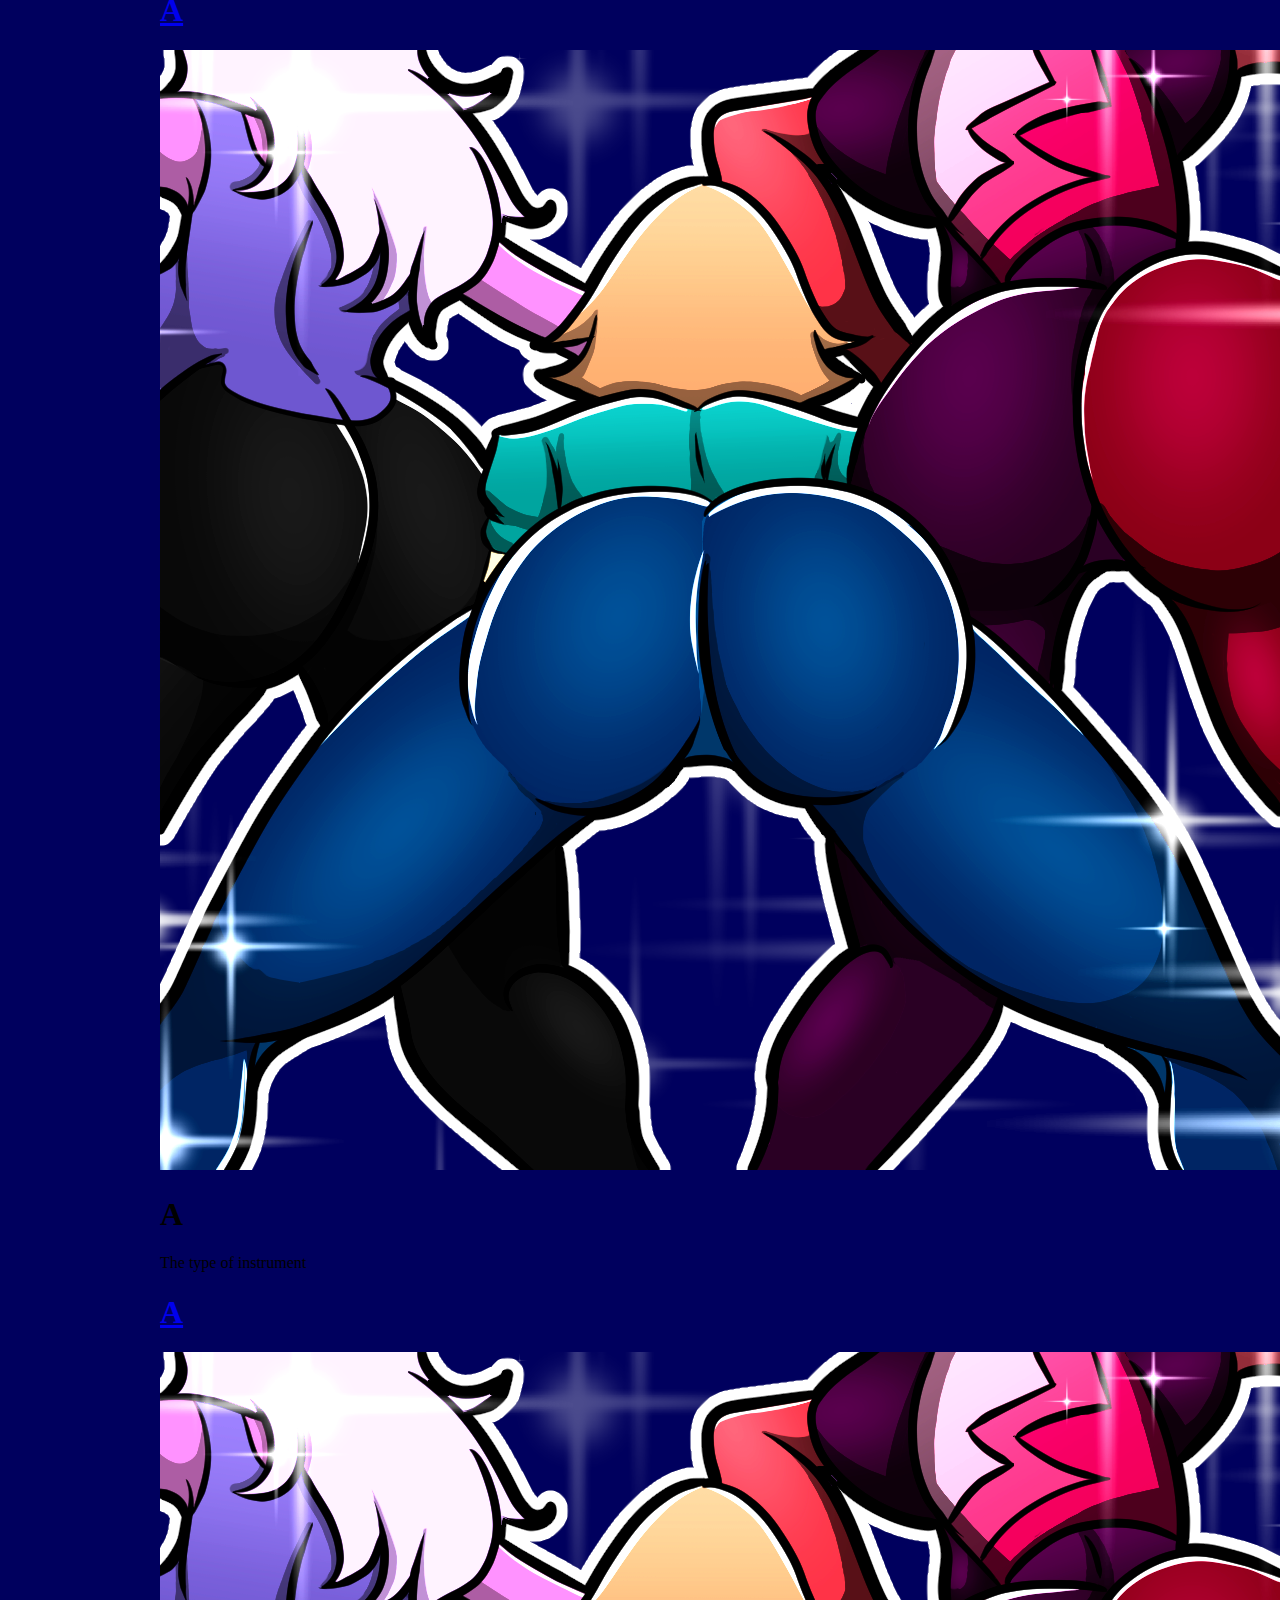
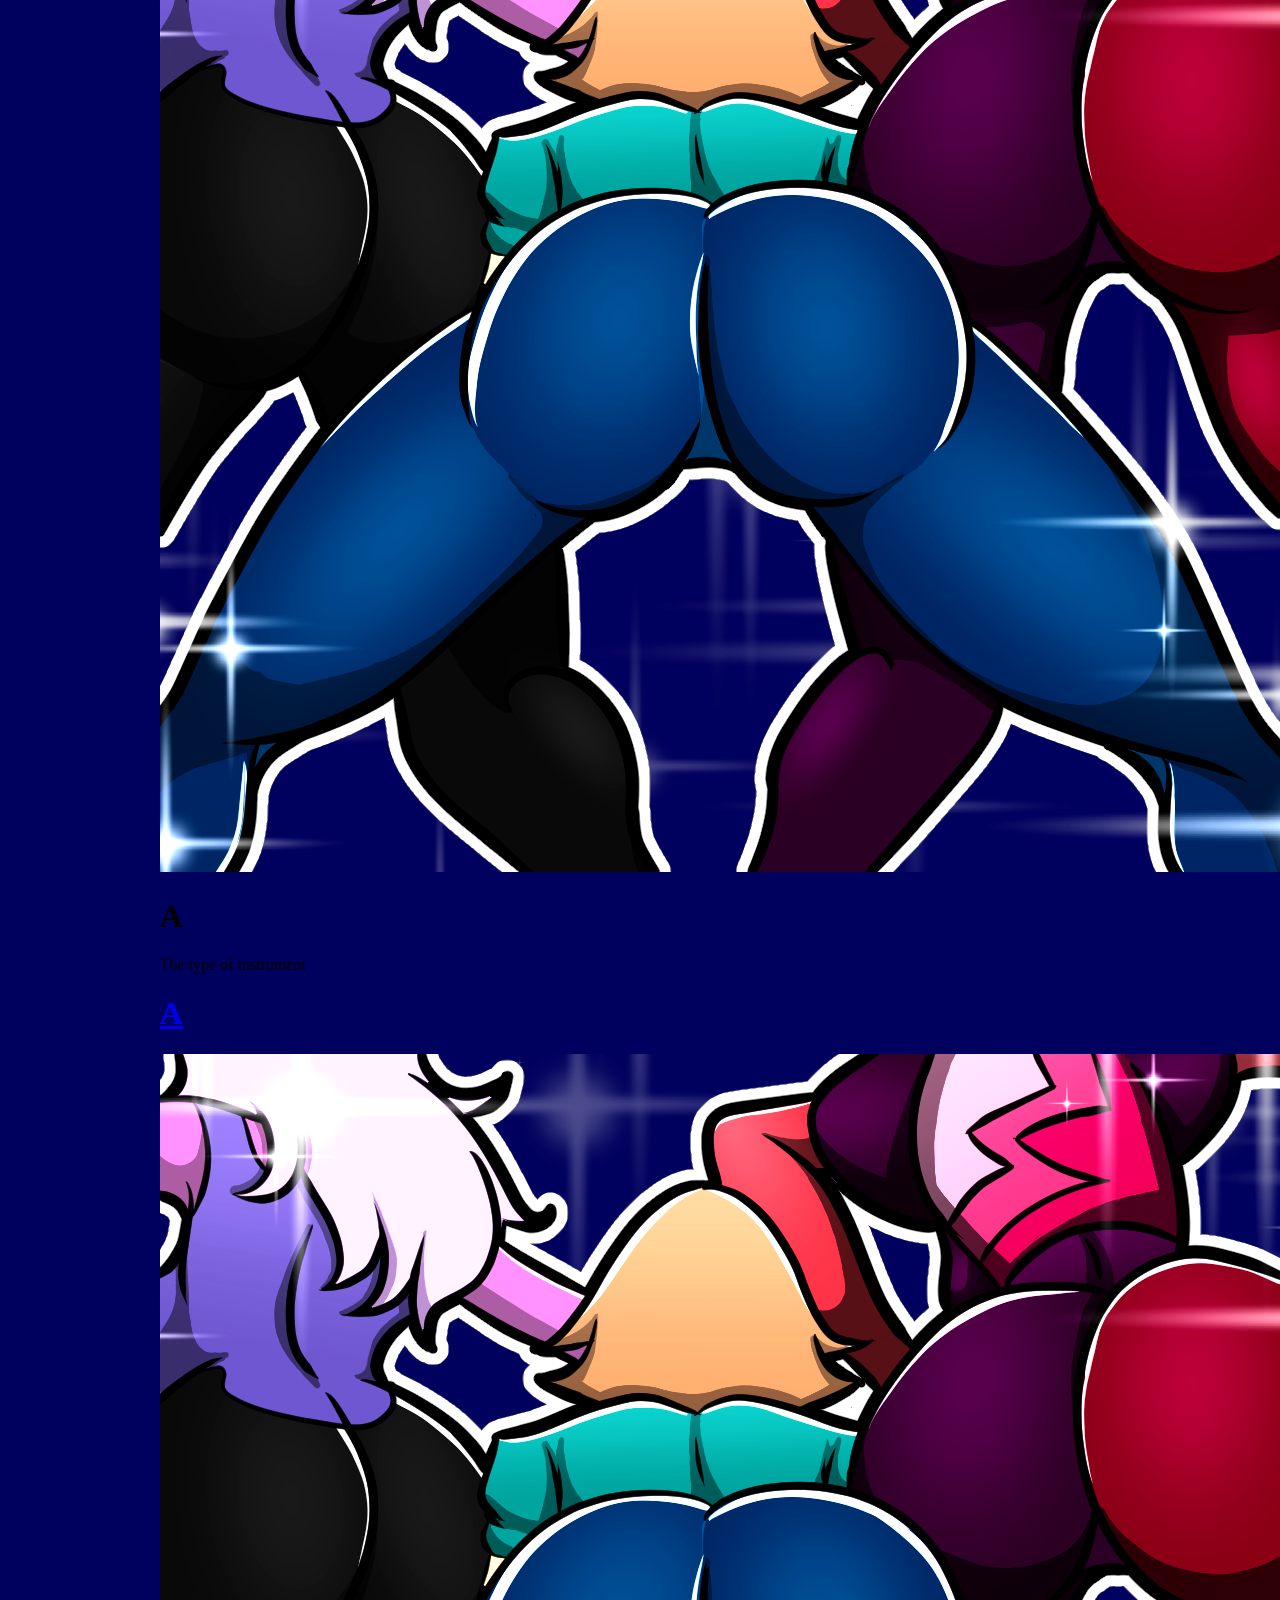
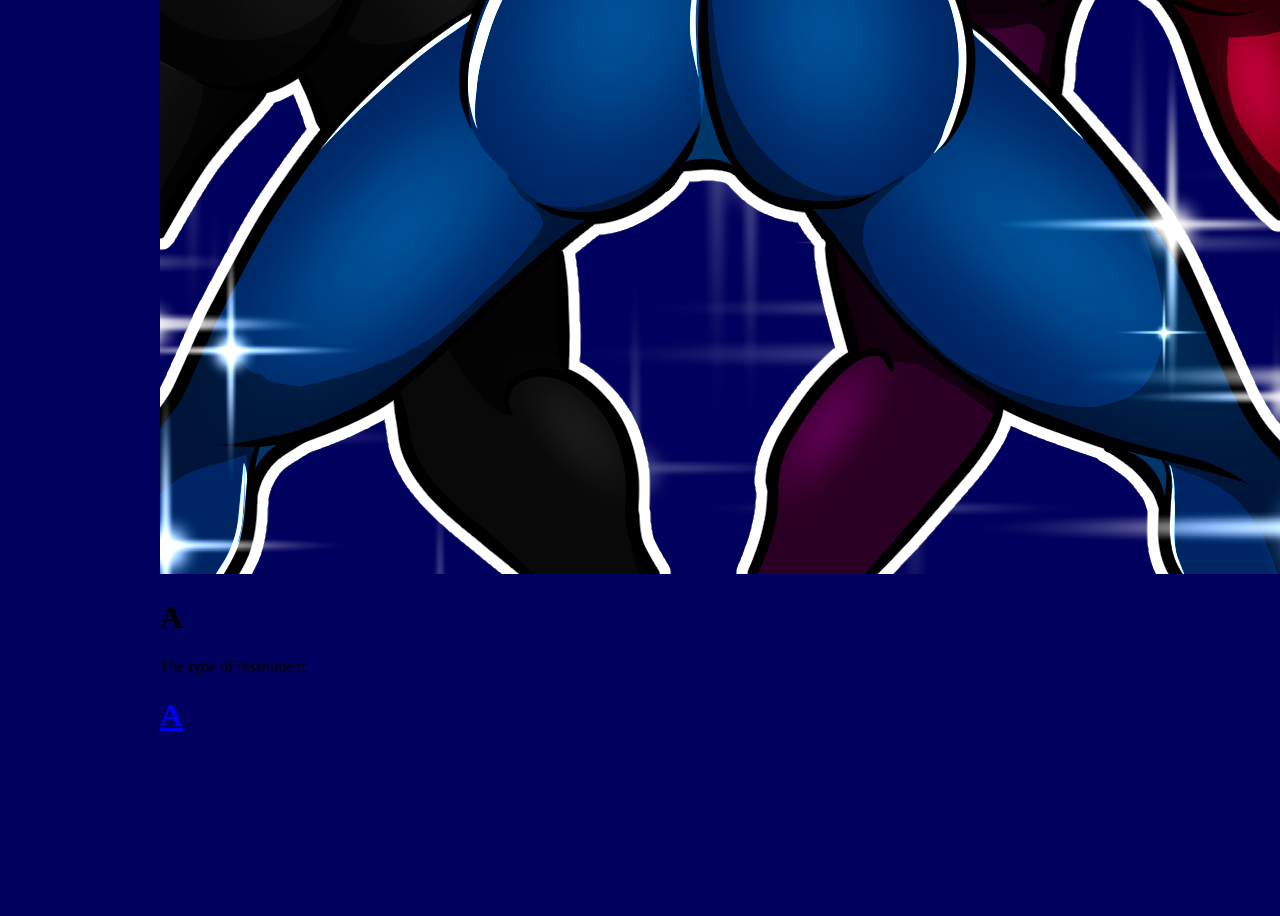
==== commit 84d98058: "added styling to page" ====
--- a/JS30-Drum-Kit/index.html
+++ b/JS30-Drum-Kit/index.html
@@ -12,7 +12,7 @@
 
     <body class="bodyFormat">
         <div class="text-center">
-            <h1>Maly JS30 Drum Kit Challenge</h1>
+            <h1 class="text-white">Maly JS30 Drum Kit Challenge</h1>
         </div>
     <section class="d-flex gap-5">
             <div class="card text-center mt-5 border border-dark border-5" style="width: 18rem;">
--- a/JS30-Drum-Kit/style/style.css
+++ b/JS30-Drum-Kit/style/style.css
@@ -1,3 +1,6 @@
 .bodyFormat {
     padding: 10rem;
+    align-items: center;
+    margin: auto;
+    background-color: rgb(0, 0, 94);
 }